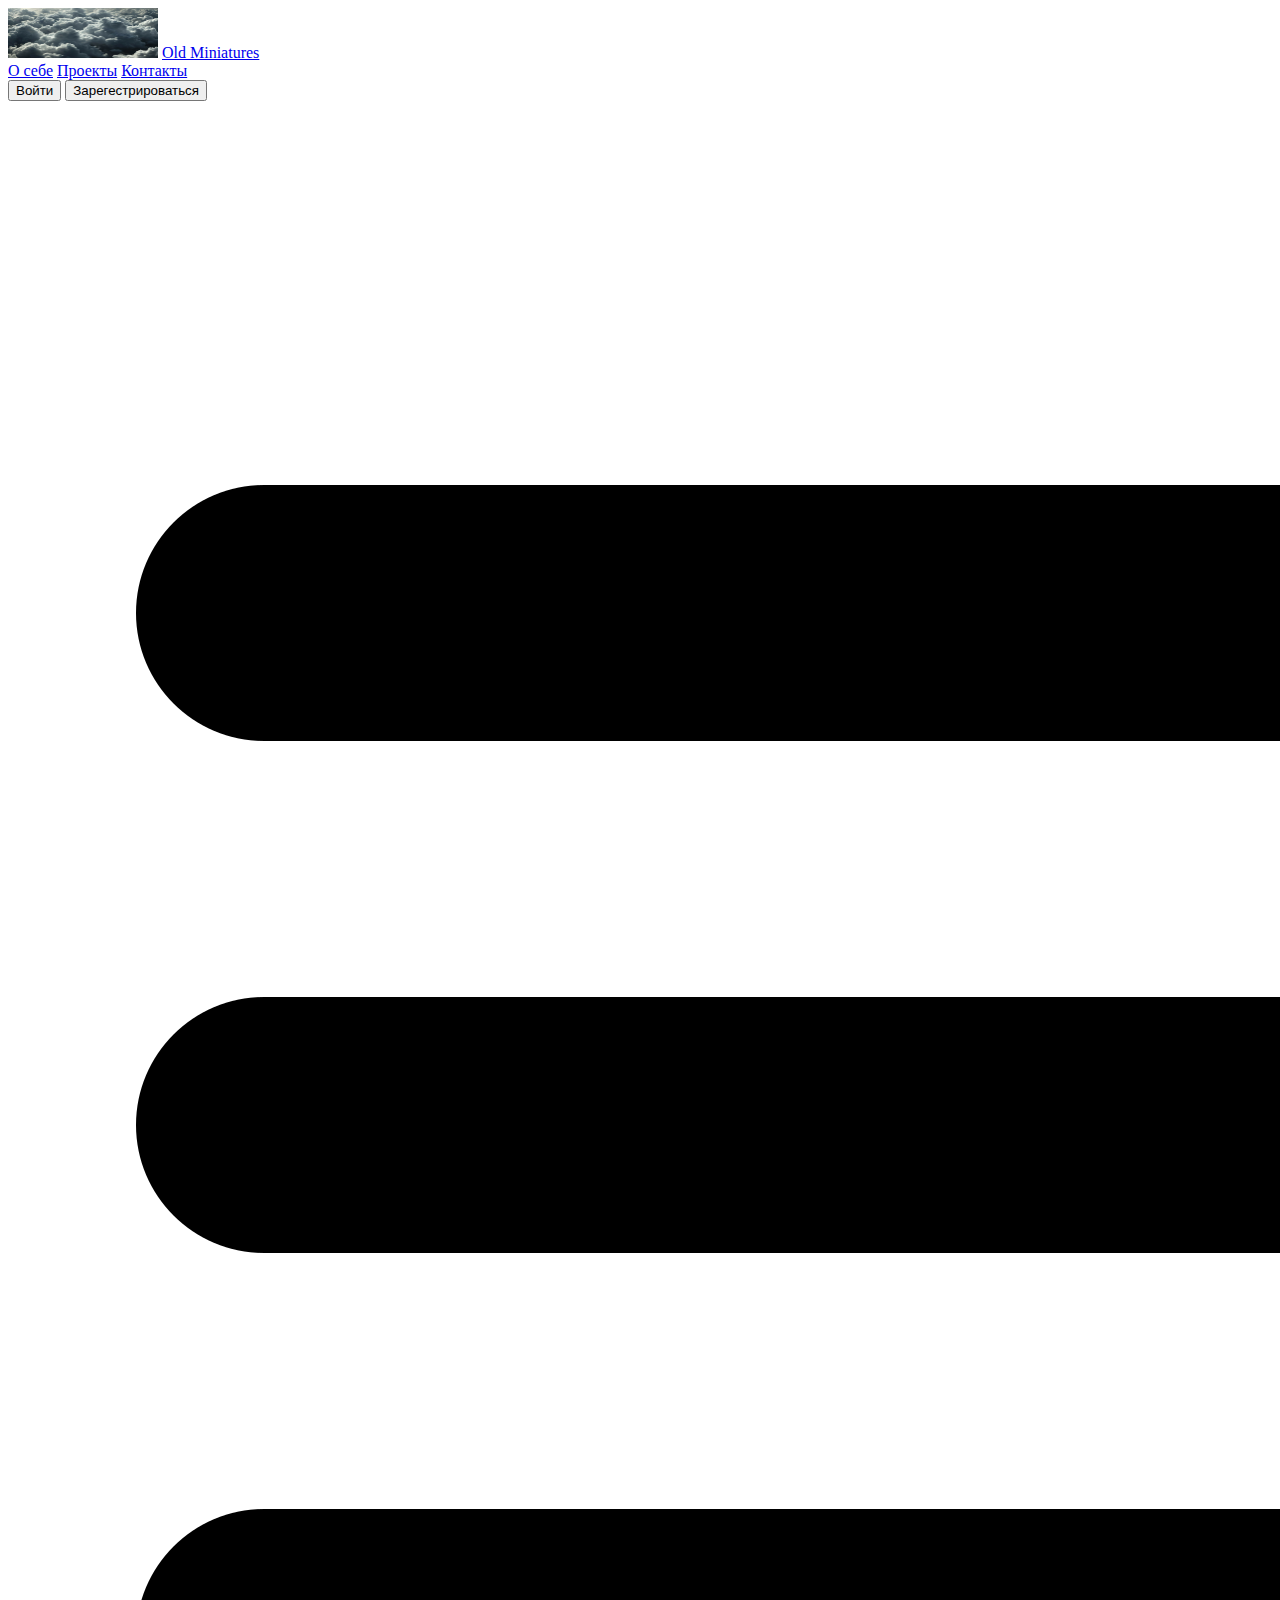
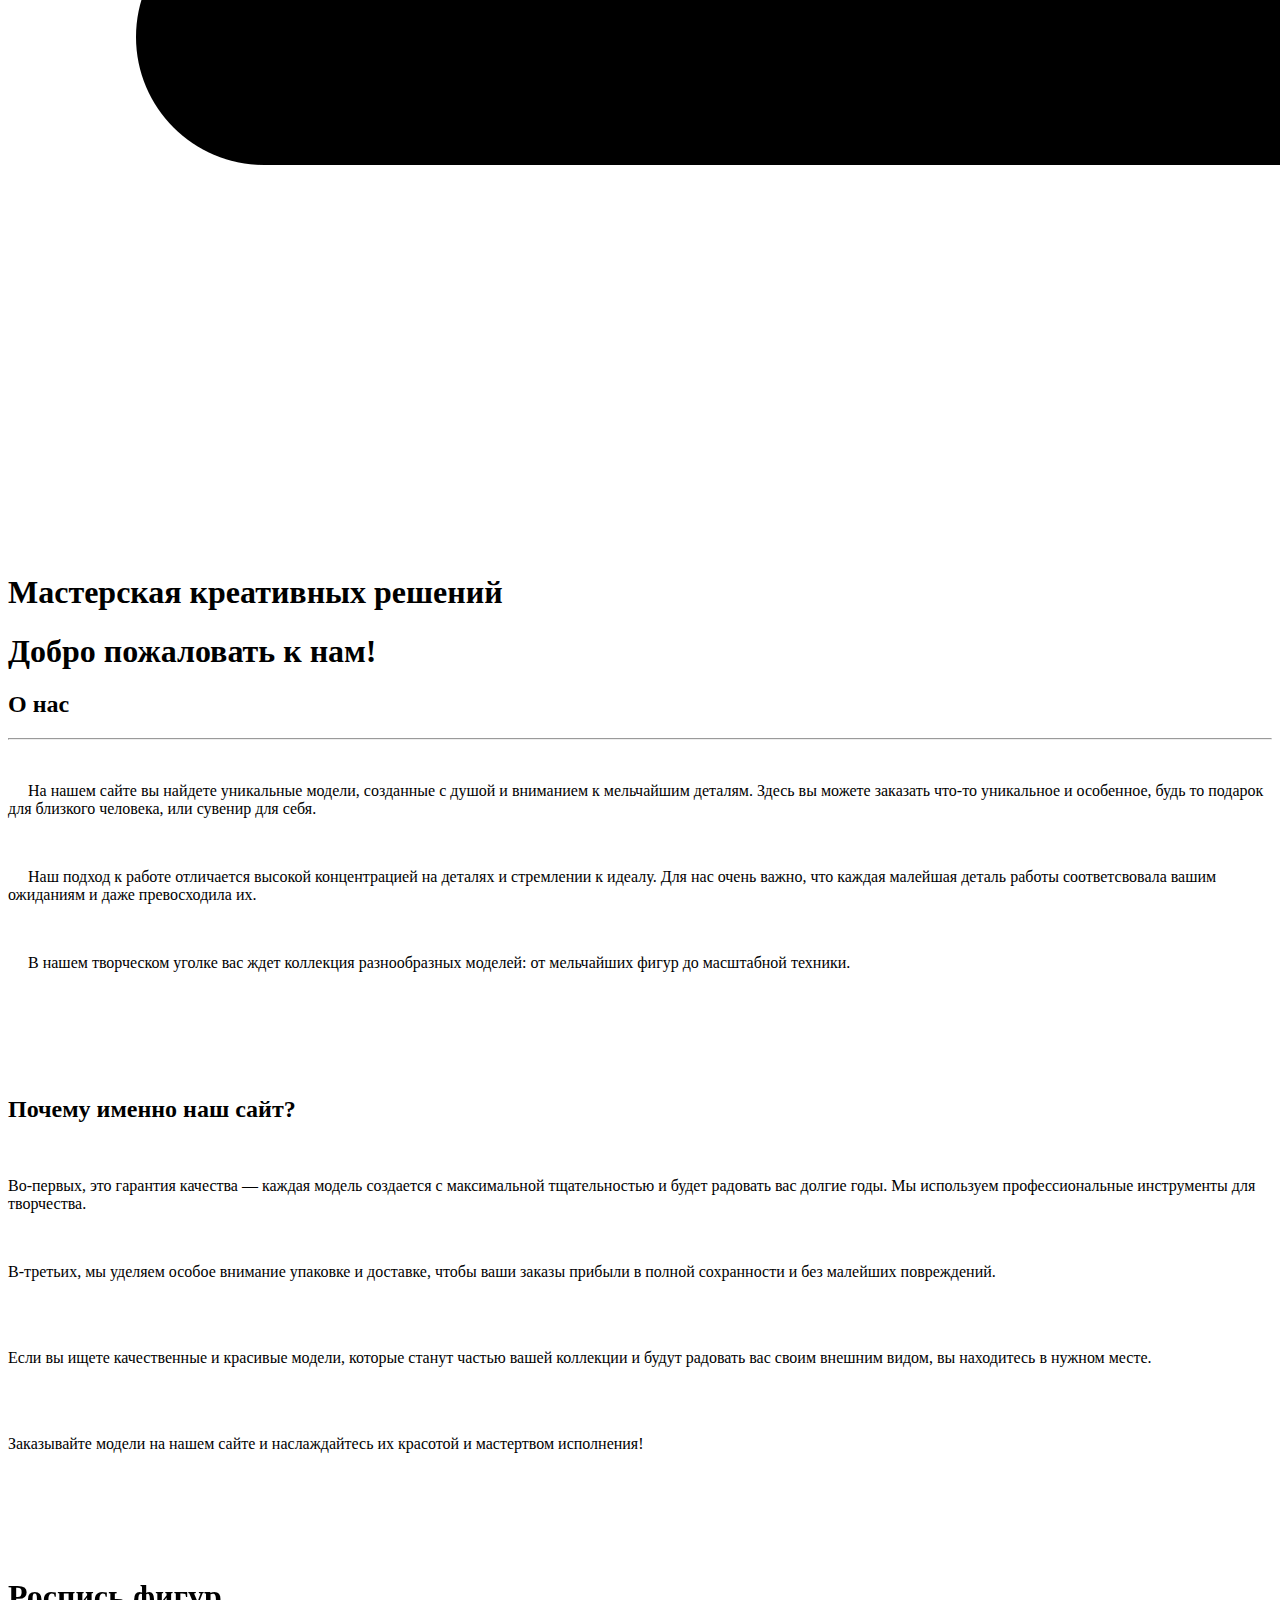
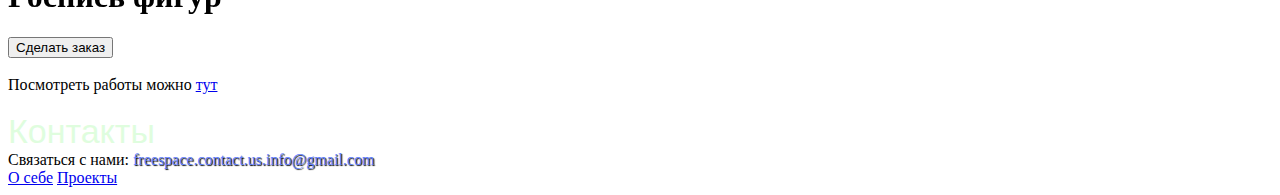
==== www/templates/index.html @ 6e1fb828 "Add files via upload" ====
<!DOCTYPE html>
<html lang="ru">

<head>
    <meta charset="UTF-8">
    <meta name="viewport" content="width=device-width, initial-scale=1.0">
    <title>Студия креативного творчества</title>
    <link rel="stylesheet" href="{{ url_for('static', filename='css/index.css') }}">
    <link rel="icon" href="">
    <link rel="stylesheet" href="https://cdn.jsdelivr.net/npm/swiper@8/swiper-bundle.min.css">
    <script src="https://cdn.jsdelivr.net/npm/swiper@8/swiper-bundle.min.js"></script>
    <script src="../static/js/index.js" defer></script>
</head>

<body>
    <!--Шапка страницы-->
    <header>

        <!--Логотип-->
        <div class="logo">
            <a href="index.html"><img src="../static/img/logo.png" height="50px" width="150px"></a>
            <a href="index.html" id="text-link-h" title="Главная страница">Old Miniatures</a>
        </div>

        <!--Навигация по сайту-->
        <nav class="navbar-heading1">
            <a id="about-link-h" href="/about.html">О себе</a>
            <a id="projects-link-h" href="projects.html">Проекты</a>
            <a id="contacts-link-h" href="#contacts">Контакты</a>
        </nav>

        <div class="sig">
            <button id="enter-button">Войти</button>
            <button>Зарегестрироваться</button>
        </div>

        <!--Меню-->
        <div class="menubar-heading1">
            <img src="../static/img/menubar.svg.png" onclick="showMenu()" title="Меню" id="menu-img-bar">

            <dialog id="menu-dialog">
                <ul style="list-style-type: none;">
                    <button id="close-menu" onclick="closeMenu()">×</button>
                    <li>
                        <a id="main-link-m">Главная страница</a>
                    </li>

                    <li>
                        <a id="about-link-m" href="about.html">О себе</a>
                    </li>

                    <li>
                        <a id="projects-link-m" href="projects.html">Проекты</a>
                    </li>

                    <li>
                        <a id="contacts-link-m" href="#contacts">Контакты</a>
                    </li>
                </ul>
                <img id="menu-logo" src="../static/img/avpic.png" height="50px">
            </dialog>
        </div>

    </header>

    <!--Основная часть-->
    <main>
        <!--Заголовок-->
        <div id="main-title">
            <h1>Мастерская креативных решений</h1>
        </div>

        <!--Ознакомление-->
        <div>
            <div id="welcome-head-text">
                <h1 id="welcome">Добро пожаловать к нам!</h1>
                
            </div>

            <div id="text-block-main-1">
                <h2>О нас</h2>
                <hr>
                <div id="text-area-m">
                <br><p><span style="padding-left: 20px;">На</span> нашем сайте вы найдете уникальные модели, созданные с душой и вниманием к мельчайшим деталям. Здесь вы можете заказать что-то уникальное и особенное, будь то подарок для близкого человека, или сувенир для себя.</p>
                <br><p><span style="padding-left: 20px;">Наш</span> подход к работе отличается высокой концентрацией на деталях и стремлении к идеалу. Для нас очень важно, что каждая малейшая деталь работы соответсвовала вашим ожиданиям и даже превосходила их.</p>
                <br><p style="margin-bottom: 50px;"><span style="padding-left: 20px;">В</span> нашем творческом уголке вас ждет коллекция разнообразных моделей: от мельчайших фигур до масштабной техники.</p>
                <br><br><br>
                <h2>Почему именно наш сайт?</h2>
                <br><p>Во-первых, это гарантия качества — каждая модель создается с максимальной тщательностью и будет радовать вас долгие годы. Мы используем профессиональные инструменты для творчества.</p>
                <br><p>В-третьих, мы уделяем особое внимание упаковке и доставке, чтобы ваши заказы прибыли в полной сохранности и без малейших повреждений.</p>
                <br>
                <br><p>Если вы ищете качественные и красивые модели, которые станут частью вашей коллекции и будут радовать вас своим внешним видом, вы находитесь в нужном месте.</p>
                <br><br><p style="margin-bottom: 50px;">Заказывайте модели на нашем сайте и наслаждайтесь их красотой и мастертвом исполнения!</p><br><br><br>
            </div>
            </div>


        </div>

        <div class="swiper">

            <div class="swiper-wrapper">

                <div class="swiper-slide"> 
                        <h1>Роспись фигур</h1> 
                </div>

                <div class="swiper-slide">
                        <h1>Сборка масштабной техники</h1>
                </div>

                <div class="swiper-slide">

                        <h1>Покраска техники</h1>
                </div>
            
                
                
            </div>
        </div>

        <div id="offers">
            <div id="frame-offers">
                <button onclick="redirect1()" id="offer-btn">Сделать заказ</button><br><br>
                <span>Посмотреть работы можно <a id="a1" href="projects.html" title="Наши работы">тут</a></span>
                <dialog id="offer-dialog">
                    <div>
                        <button style="position: absolute; background: none; border: 2px solid black; right: 8px; top: 8px;" onclick="closeD()">Закрыть</button>
                        <script>
                            function closeD(){
                                var elX = document.getElementById('offer-dialog');
                                elX.close();
                            }
                        </script>
                    </div>
                    <div class="start-offer"><br>
                        <h1>Оформление заказа работы от мастера</h1>
                    </div>
                    <br>
                    <div class="text-dialog" style="line-height: 26px; padding-left: 7px; padding-right: 7px; padding-top: 5px;">
                        <p>Нет ничего лучше чем пополнить свою коллекцию какой-либо фигуркой или же сделать кому-то подарок! </p>
                        <p>Мы предлагаем вам удобный сервис. Все ваши требование будут учитываться с учетом возможных корректировок. Также, по вашему желанию, вы сможете контролировать процесс работы, получая фотоотчеты. <a href="../Наши условия.pdf" download>Подробнее о всех условиях</a>
                        </p><br>
                    </div>
                    <br>
                    <div class="text-dialog">
                        <p style="line-height: 40px;">Для того чтобы оформить заказ, вам всего лишь необходимо отправить сообщение на <a href="mailto:freespace.contact.us@gmail.com">нашу почту</a></p>
                    </div>
                
                    <div class="text-dialog"> 
                        <p>С вами свяжутся как можно быстрее</p>
                    </div>
                
                    <div class="text-dialog">
                        <p>Вы можете ознакомиться с другими работами мастера <a href="projects.html">по ссылке</a></p>
                    </div>
                </dialog>
                <script>
                    function redirect1() {
                        var offerMenu = document.getElementById('offer-dialog');
                        offerMenu.show()
                    }
                </script>
            </div>
        </div>
    </main>

    <!--Подвал сайта-->
    <footer>

        <!--Дополнительно-->
        <div id="contacts">
            <br>
            <span style="font-family:'Lucida Sans', 'Lucida Sans Regular', 'Lucida Grande', 'Lucida Sans Unicode', Geneva, Verdana, sans-serif; font-size: 34px; color: rgb(223, 253, 222); text-shadow: 0 0 5px rgba(255, 255, 255, 0.61); padding-right: 10%;">Контакты</span>
            <br>
            <div>
                <span>Связаться с нами: </span>
                <a href="mailto:freespace.contact.us@gmail.com" style="text-decoration: none; color: rgb(97, 126, 255); text-shadow: 1px 1px 1px black;">freespace.contact.us.info@gmail.com</a>
            </div>

        </div>

        <!--Навигация-->
        <nav id="f-navbar">
            <a id="about-link-f" href="about.html">О себе</a>
            <a id="projects-link-f" href="projects.html">Проекты</a>
        </nav>
    </footer>
</body>
</html>
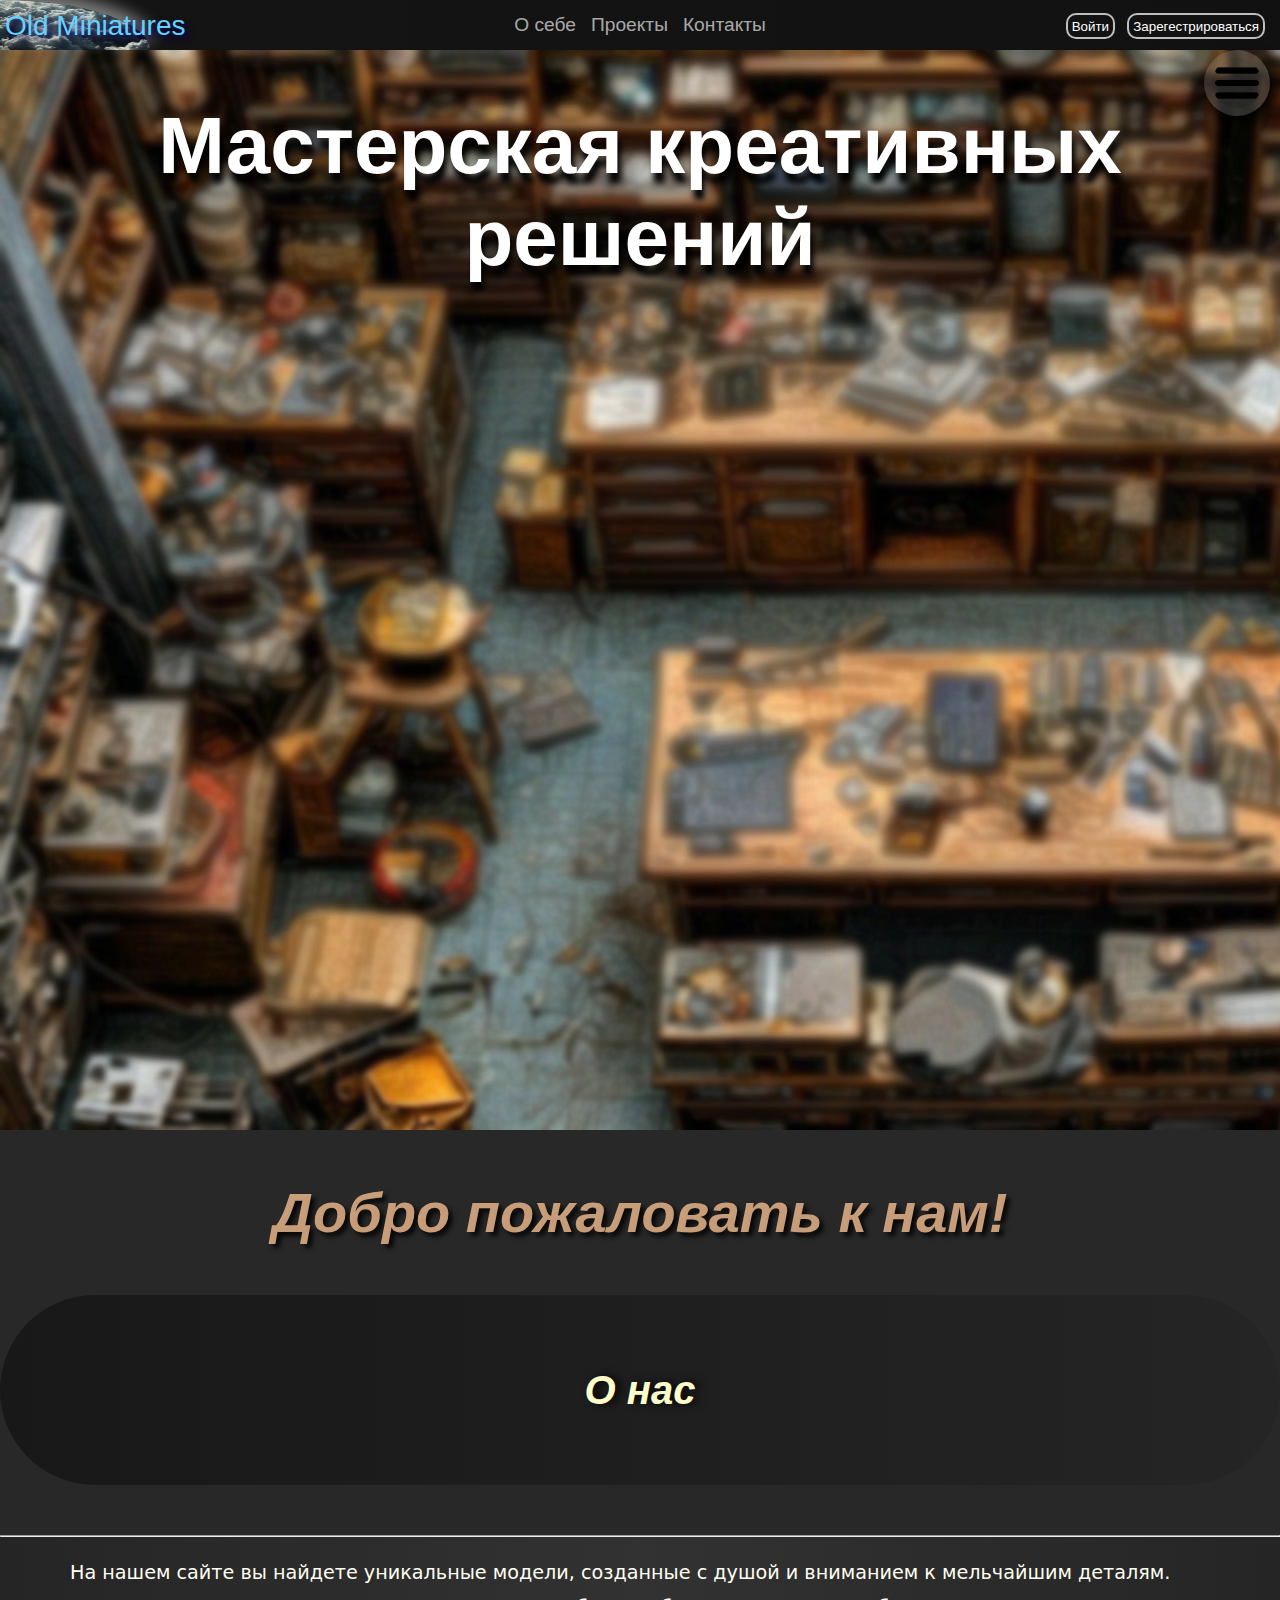
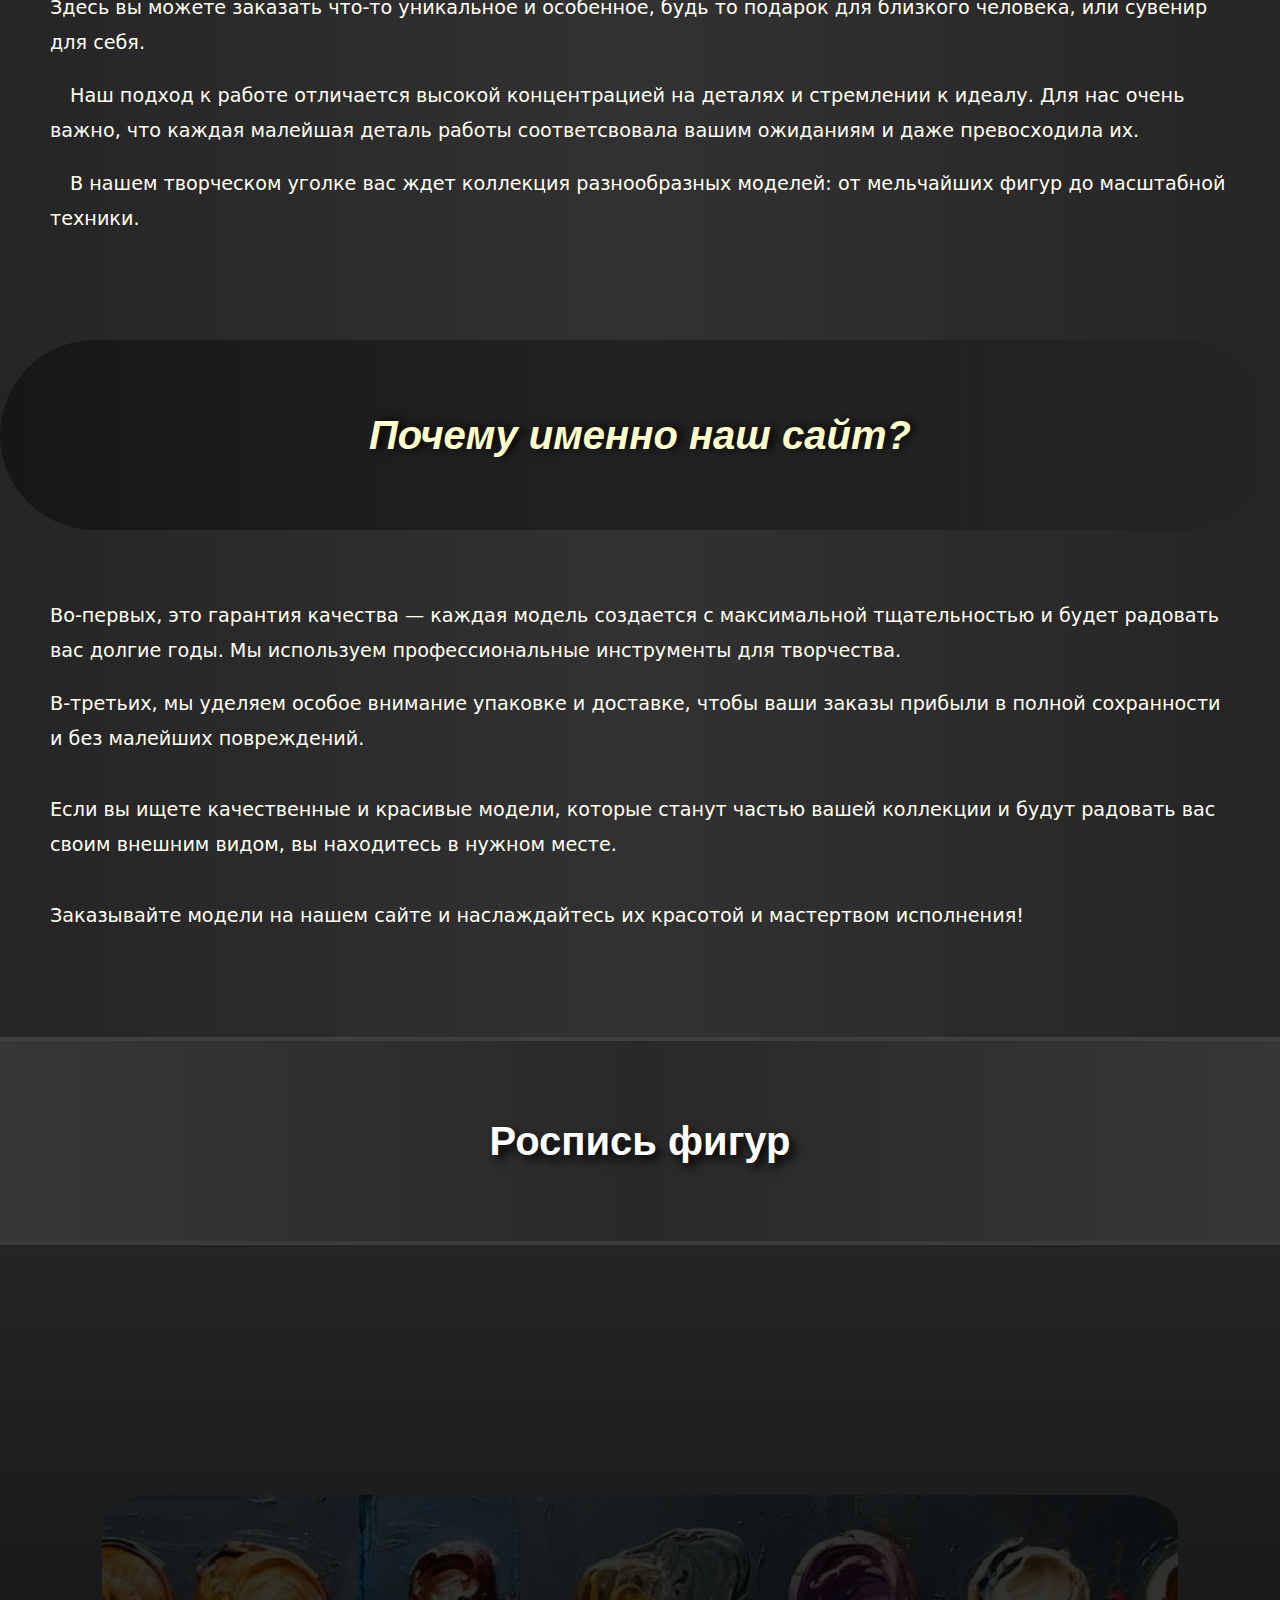
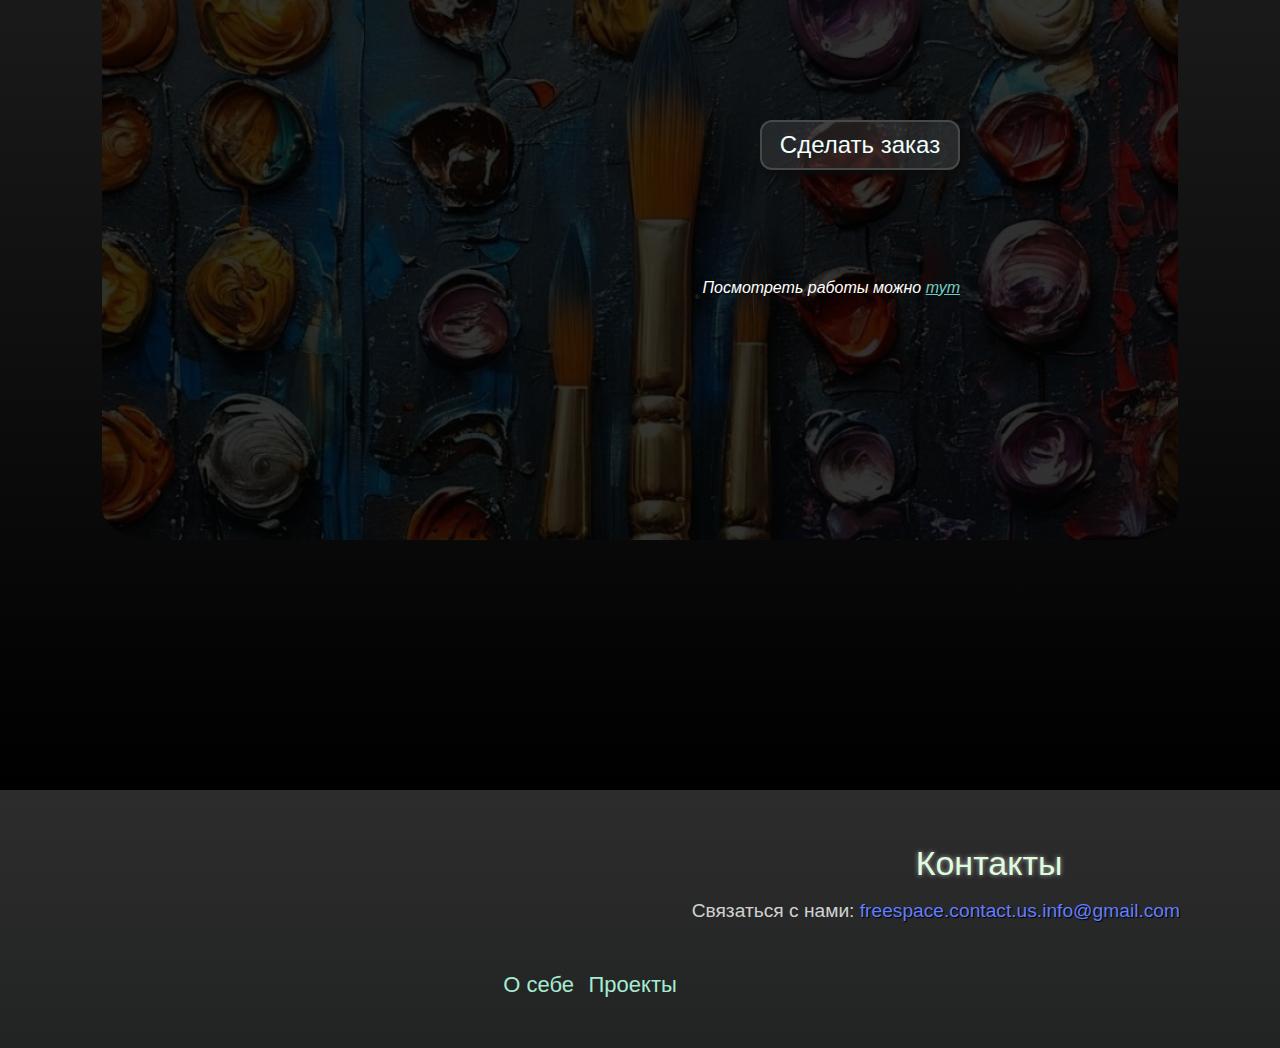
==== commit e99f2e86: "Update index.html" ====
--- a/www/templates/index.html
+++ b/www/templates/index.html
@@ -5,7 +5,7 @@
     <meta charset="UTF-8">
     <meta name="viewport" content="width=device-width, initial-scale=1.0">
     <title>Студия креативного творчества</title>
-    <link rel="stylesheet" href="{{ url_for('static', filename='css/index.css') }}">
+    <link rel="stylesheet" href="../static/css/index.css">
     <link rel="icon" href="">
     <link rel="stylesheet" href="https://cdn.jsdelivr.net/npm/swiper@8/swiper-bundle.min.css">
     <script src="https://cdn.jsdelivr.net/npm/swiper@8/swiper-bundle.min.js"></script>
@@ -187,4 +187,4 @@
         </nav>
     </footer>
 </body>
-</html>+</html>
--- a/www/static/css/index.css
+++ b/www/static/css/index.css
@@ -0,0 +1,622 @@
+* {
+    margin: 0;
+    padding: 0;
+}
+
+body {
+    scroll-behavior: smooth;
+}
+
+br {
+    user-select: none;
+}
+
+header {
+    background: linear-gradient(to left, rgb(17, 17, 17), rgb(20, 20, 20));
+    height: 50px;
+}
+
+.logo {
+    display: flex;
+    height: 50px;
+}
+
+.logo img {
+    border-radius: 0 100% 0 0;
+    box-shadow: 7px -9px 15px rgba(255, 255, 255, 0.445);
+    z-index: -1;
+    transition: box-shadow 2s;
+    animation: OpImgLogo 2s normal;
+}
+
+@keyframes startAnimationLogo {
+    0% {
+        transform: translate(100px, -50px);
+        opacity: 0.5;
+    }
+    100% {
+        transform: translate(0, 0);
+        opacity: 1;
+    }
+}
+
+.logo #text-link-h {
+    font-family: 'Trebuchet MS', 'Lucida Sans Unicode', 'Lucida Grande', 'Lucida Sans', Arial, sans-serif;
+    z-index: 1;
+    text-decoration: none;
+    position: absolute;
+    left: 5px;
+    top: 10px;
+    font-size: 28px;
+    color: rgb(100, 210, 255);
+    text-shadow: 4px 4px 5px rgb(6, 0, 85);
+    animation: startAnimationLogo 2s normal;
+}
+
+#about-link-h {
+    animation: linksAnimation 1s normal;
+}
+
+#projects-link-h {
+    animation: linksAnimation 1.5s normal;
+}
+
+#contacts-link-h {
+    animation: linksAnimation 2s normal;
+}
+
+@keyframes linksAnimation {
+    0% {
+        transform: translate(0, 100px);
+        opacity: 0;
+    }
+
+    50% {
+        transform: translate(0, 100px);
+        opacity: 0;
+    }
+
+    100% {
+        transform: translate(0, 0);
+        opacity: 1;
+    }
+}
+
+#menu-img-bar {
+    animation: OpAnimation 2s;
+}
+
+@keyframes OpAnimation {
+    0% {
+        opacity: 0;
+    }
+
+    50% {
+        transform: rotate(360deg);
+    }
+
+    100% {
+        transform: rotate(360deg);
+        opacity: 1;
+    }
+}
+
+
+@keyframes OpImgLogo {
+    0% {
+        opacity: 0;
+        box-shadow: none;
+    }
+
+    50% {
+        box-shadow: none;
+    }
+
+    100% {
+        opacity: 1;
+        box-shadow: 7px -9px 15px rgba(255, 255, 255, 0.445);
+    }
+}
+
+@keyframes WelcomeAnimation {
+    0% {
+        scale: 0.6;
+    }
+
+    100% {
+        scale: 1;
+    }
+}
+
+
+@keyframes Op1 {
+    0% {
+        transform: translate(400px, 0);
+        opacity: 0;
+    }
+    100% {
+        opacity: 1;
+    }
+}
+
+.logo img:hover {
+    box-shadow: 3px -9px 15px rgba(255, 255, 255, 0.445);
+    transition: box-shadow 3s;
+}
+
+.sig button {
+    position: absolute;
+    top: 13px;
+    right: 15px;
+    color: white;
+    background: none;
+    border-radius: 10px;
+    border: solid 2px rgba(190, 190, 190);
+    height: 26px;
+    padding: 4px;
+}
+
+#enter-button {
+     margin-right: 150px;
+}
+
+.sig button:hover {
+    border: solid 2px white;
+    color: rgba(240, 240, 240, 0.99);
+}
+
+@media screen and (max-width: 768px) {
+    .sig button {
+        top: 50px;
+        left: 0px;
+
+        font-size: 10px;
+    }
+
+    #enter-button {
+        top: 80px;
+        left: 0;
+        right: 0;
+        margin-left: 120px;
+    }
+}
+
+.logo #text-link-h:hover {
+    color: rgba(133, 255, 184, 0.938);
+}
+
+.logo #text-link-h:active {
+    padding: 1px 0 0 1px;
+}
+
+.navbar-heading1 {
+    font-family:sans-serif;
+    display: flex;
+    flex-direction: row;
+    translate: 0 -50px;
+    margin-top: 14px;
+    justify-content: center;
+    font-size: larger;
+    gap: 15px;
+}
+
+.navbar-heading1 a {
+    color: rgba(255, 255, 255, 0.65);
+    text-decoration: none;
+    transition: color 0.45s;
+}
+
+.navbar-heading1 a:hover {
+    color: rgb(255, 255, 255);
+    transition: color 0.3s;
+}
+
+
+.menubar-heading1 img {
+    position: fixed;
+    z-index: 1001;
+    right: 10px;
+    top: 50px;
+    height: 50px;
+    width: 50px;
+    background: rgba(128, 128, 128, 0.288);
+    border-radius: 50%;
+    border: 8px solid rgba(128, 128, 128, 0.05);
+    box-shadow: 5px 6px 15px rgb(0, 0, 0);
+    transition: transform 2s, box-shadow 3s;
+}
+
+.menubar-heading1 img:hover {
+    box-shadow: 5px 6px 15px rgba(255, 255, 255, 0.9);
+    transition: transform 2s, box-shadow 3s;
+}
+
+
+
+#main-title {
+    z-index: 2;
+    pointer-events: none;
+    user-select: none;
+    background-image: url('../img/background-1.jpg');
+    text-shadow: 10px 10px 15px rgba(0, 0, 0, 0.103);
+    text-align: center;
+    color: rgba(255, 255, 255);
+    text-shadow: 3px 10px 6px rgb(0, 0, 0);
+    font-size: 40px;
+    height: 1080px; 
+}
+
+@keyframes Start-main-textAnimation {
+    0% {
+        transform: translate(-250px, 100px);
+        opacity: 0;
+    }
+    
+    100% {
+        transform: translate(0px, 0px);
+        opacity: 1;
+    }
+}
+
+#main-title h1 {
+    padding-top: 50px;
+    animation: Start-main-textAnimation 2s normal;
+}
+
+main {
+    font-family: Arial, Helvetica, sans-serif;
+    color: white;
+    background-color: rgb(40, 40, 40);
+}
+
+#welcome-head-text {
+    padding-top: 50px;
+    text-align: center;
+    font-size: 28px;
+    text-shadow: 4px 4px 5px rgba(0, 0, 0, 0.863);
+    color: rgba(222, 174, 135, 0.884);
+    font-style: italic;
+    font-family:'Gill Sans', 'Gill Sans MT', Calibri, 'Trebuchet MS', sans-serif;
+}
+
+#text-block-main-1 h2 {
+    padding-top: 50px;
+    padding-bottom: 50px;
+    text-align: center;
+    font-family:sans-serif;
+    font-style: italic;
+    font-size: 40px;
+    color: #ffffcb;
+    line-height: 90px;
+    background: linear-gradient(to left, rgb(37, 37, 37), rgba(0, 0, 0, 0.4));
+    text-shadow: 5px 0 8px rgba(0, 0, 0, 0.9);
+    border-radius: 100px;
+    margin-bottom: 50px;
+    display: flex;
+    justify-content: center;
+}
+
+#text-block-main-1 h3 {
+    padding-top: 150px;
+    text-align: center;
+    font-size: 28px;
+    line-height: 90px;
+}
+
+#text-block-main-1 {
+    padding-top: 50px;
+    color:#fffff2;   
+}
+
+#text-block-main-1 p {
+    line-height: 35px;
+    padding-left: 50px;
+    padding-right: 50px;
+    font-size: larger;
+    font-family:system-ui, -apple-system, BlinkMacSystemFont, 'Segoe UI', Roboto, Oxygen, Ubuntu, Cantarell, 'Open Sans', 'Helvetica Neue', sans-serif;
+}
+
+
+
+#text-area-m {
+    background: linear-gradient(to right, rgb(37, 37, 37), rgb(50, 50, 50), rgb(37, 37, 37));
+}
+
+
+footer {
+    background: linear-gradient(to bottom, rgb(44, 44, 44), rgb(34, 36, 35));
+    padding-right: 100px;
+    font-family: Verdana, Geneva, Tahoma, sans-serif;
+}
+
+#contacts {
+    font-size: larger;
+    color: rgba(255, 255, 255, 0.8);
+    text-align: right;
+    padding-top: 10px;
+    padding-left: 5px;
+    line-height: 42px;
+}
+
+#f-navbar {
+    padding-top: 40px;
+    padding-bottom: 10px;
+    color: rgb(0, 0, 0);
+    text-align: center;
+    padding-bottom: 50px;
+}
+
+#f-navbar a {
+    color: rgb(167, 235, 211);
+    text-decoration: none;
+    font-size: 22px;
+    padding-right: 5px;
+    padding-left: 5px;
+}
+
+#f-navbar a:hover {
+    -webkit-text-fill-color: aqua;
+
+}
+
+#offers {
+    text-align: right;
+    padding-top: 250px;
+    line-height: 70px;
+    padding-bottom: 250px;
+    font-style: italic;
+    background: linear-gradient(to bottom, rgb(37, 37, 37), black);
+}
+
+#frame-offers {
+    margin: auto;
+    width: 50%;
+    padding: 17%;
+    border-radius: 5%;
+    background:linear-gradient(to bottom, rgba(0, 0, 0, 0.8), rgba(0, 0, 0, 0.8)), url("../img/paint1.jpg");
+    background-size: cover;
+    
+}
+
+@media screen and (max-width:1024px){
+    #offers {
+        padding-top: 100px;
+        padding-bottom: 100px;
+    }
+}
+
+#offers button {
+    background: linear-gradient(to left, rgba(82, 82, 82, 0.39), rgba(134, 134, 134, 0.19));
+    color: azure;
+    font-size: 24px;
+    height: 50px;
+    width: 200px;
+    border-radius: 12px;
+    border: 2px solid rgba(75, 75, 75, 0.953);
+    transition: color 1.15s;
+    box-shadow: 5px 5px 6px rgb(12, 12, 12);
+}
+
+#offers button:hover {
+    color: rgb(250, 239, 145);
+    transition: color 1.4s;
+}
+
+#offers button:active {
+    transform: translate(0px, 3px);
+    color: white;
+    box-shadow: 3px 3px 3px rgb(0, 0, 0);
+}
+
+#offers #a1 {
+    color: rgb(114, 202, 193);
+}
+
+#offers #a1:hover {
+    text-decoration: none;
+    color:rgb(178, 172, 255)
+}
+
+#menu-dialog {
+    z-index: 1000;
+    background-color:  rgba(46, 46, 46, 0.710);
+    border-radius: 4%;
+
+    background-image: linear-gradient(to right, rgba(255, 127, 95, 0.425), rgba(254, 180, 123, 0.425));
+
+    font-family: Verdana, Geneva, Tahoma, sans-serif;
+    font-size: 28px;
+    line-height: 65px;
+    padding-left: 25px;
+    padding-top: 50px;
+    
+    position: fixed;
+    width: 300px;
+    height: 450px;
+    color: rgb(255, 217, 0);
+}
+
+
+#menu-dialog a {
+    color: gold;
+    text-decoration: none;
+}
+
+#menu-dialog a:hover {
+    text-decoration: underline;
+}
+
+#close-menu {
+    user-select: none;
+    right: 0;
+    position: absolute;
+    translate: -10px -40px;
+    background: rgba(99, 99, 99, 0.733);
+    height: 30px;
+    width: 30px;
+    font-size: 24px;
+    color: white;
+    border: 0;
+    border-radius: 50%;
+    box-shadow: 3px 3px 4px rgba(44, 44, 44, 0.356);
+}
+
+#menu-logo {
+    position: absolute;
+    background: none;
+    translate: -80px 320px;
+    height: 100px;
+    width: 100px;
+    border: 0;
+    box-shadow: none;
+    animation: roundAnimation infinite 6s linear;
+}
+
+
+@keyframes roundAnimation {
+    0% {
+        transform: rotateZ(0deg);
+    }
+
+    100% {
+        transform: rotateZ(360deg);
+    }
+}
+
+.swiper-slide {
+    background: linear-gradient(to left, rgb(55, 55, 55), rgb(41, 41, 41),  rgb(55, 55, 55));
+    line-height: 200px;
+    text-align: center;
+    font-family: Verdana, Geneva, Tahoma, sans-serif;
+    color: rgb(255, 255, 255);
+    text-shadow: 5px 5px 10px black;
+    border-top: 4px solid rgb(63, 63, 63);
+    border-bottom: 4px solid rgb(60, 60, 60);
+    user-select: none;
+}
+
+.swiper {
+    font-size: 20px;
+}
+
+#offer-dialog {
+    position: fixed;
+    background: linear-gradient(to left, rgb(2, 14, 13), rgb(60, 232, 255));
+    margin: auto;
+    top: 0%;
+    scale: 0.8;
+    bottom: 0;
+    z-index: 1000;
+    width: 50%;
+    border: 3px rgba(0, 0, 0, 0.9) solid;
+    text-align: center;
+    border-radius: 35px;
+}
+
+.start-offer {
+    color: white;
+    text-shadow: 6px 5px 8px rgba(0, 0, 0, 0.8);
+}
+
+.text-dialog {
+    background-color: white;
+    color: black;
+    margin: 25px;
+    box-shadow: 5px 5px 5px rgba(0, 0, 0, 0.5);
+    border-radius: 30px;
+}
+
+@media screen and (max-width:1440px) {
+    #offer-dialog {
+        scale: 0.95;
+        bottom: 0;
+        width: 60%;
+    }
+}
+
+@media screen and (max-width:1024px) {
+    #offer-dialog {
+        scale: 0.6;
+        bottom: 0;
+        top: 0;
+        width: 60%;
+    }
+}
+
+@media screen and (max-width:768px) {
+    #offer-dialog {
+        scale: 0.55;
+        bottom: 0;
+        width: 70%;
+    }
+}
+
+@media screen and (max-width:425px) {
+    #offer-dialog {
+        scale: 0.5;
+        top: 50px;
+        width: 110%;
+    }
+
+    .swiper-wrapper {
+        font-size: 18px;
+    }
+
+    .swiper-slide {
+        line-height: 100px;
+    }
+}
+
+@media screen and (max-width: 620px) {
+    .logo img {
+        max-width: 80px;
+    }
+    .logo #text-link-h {
+        max-width: 80px;
+        top: 0;
+        left: 0;
+        font-size: 20px;
+    }
+
+    #text-block-main-1 p {
+        padding-left: 25px;
+        padding-right: 25px;
+    }
+
+    .navbar-heading1 {
+        font-size: 16px;
+        padding-left: 54px;
+    }
+
+    .menubar-heading1 img {
+        scale: 0.7;
+    }
+
+    #main-title {
+        font-size: 30px;
+    }
+
+    #welcome-head-text {
+        font-size: 28px;
+    }
+
+}
+
+@media screen and (max-width: 350px) {
+    #main-title {
+        font-size: 26px;
+    }
+
+    #contacts a {
+        font-size: smaller;
+    }
+
+    #menu-dialog {
+        width: 250px;
+        border-radius: 20px;
+    }
+
+    #welcome-head-text {
+        font-size: 24px;
+    }
+}
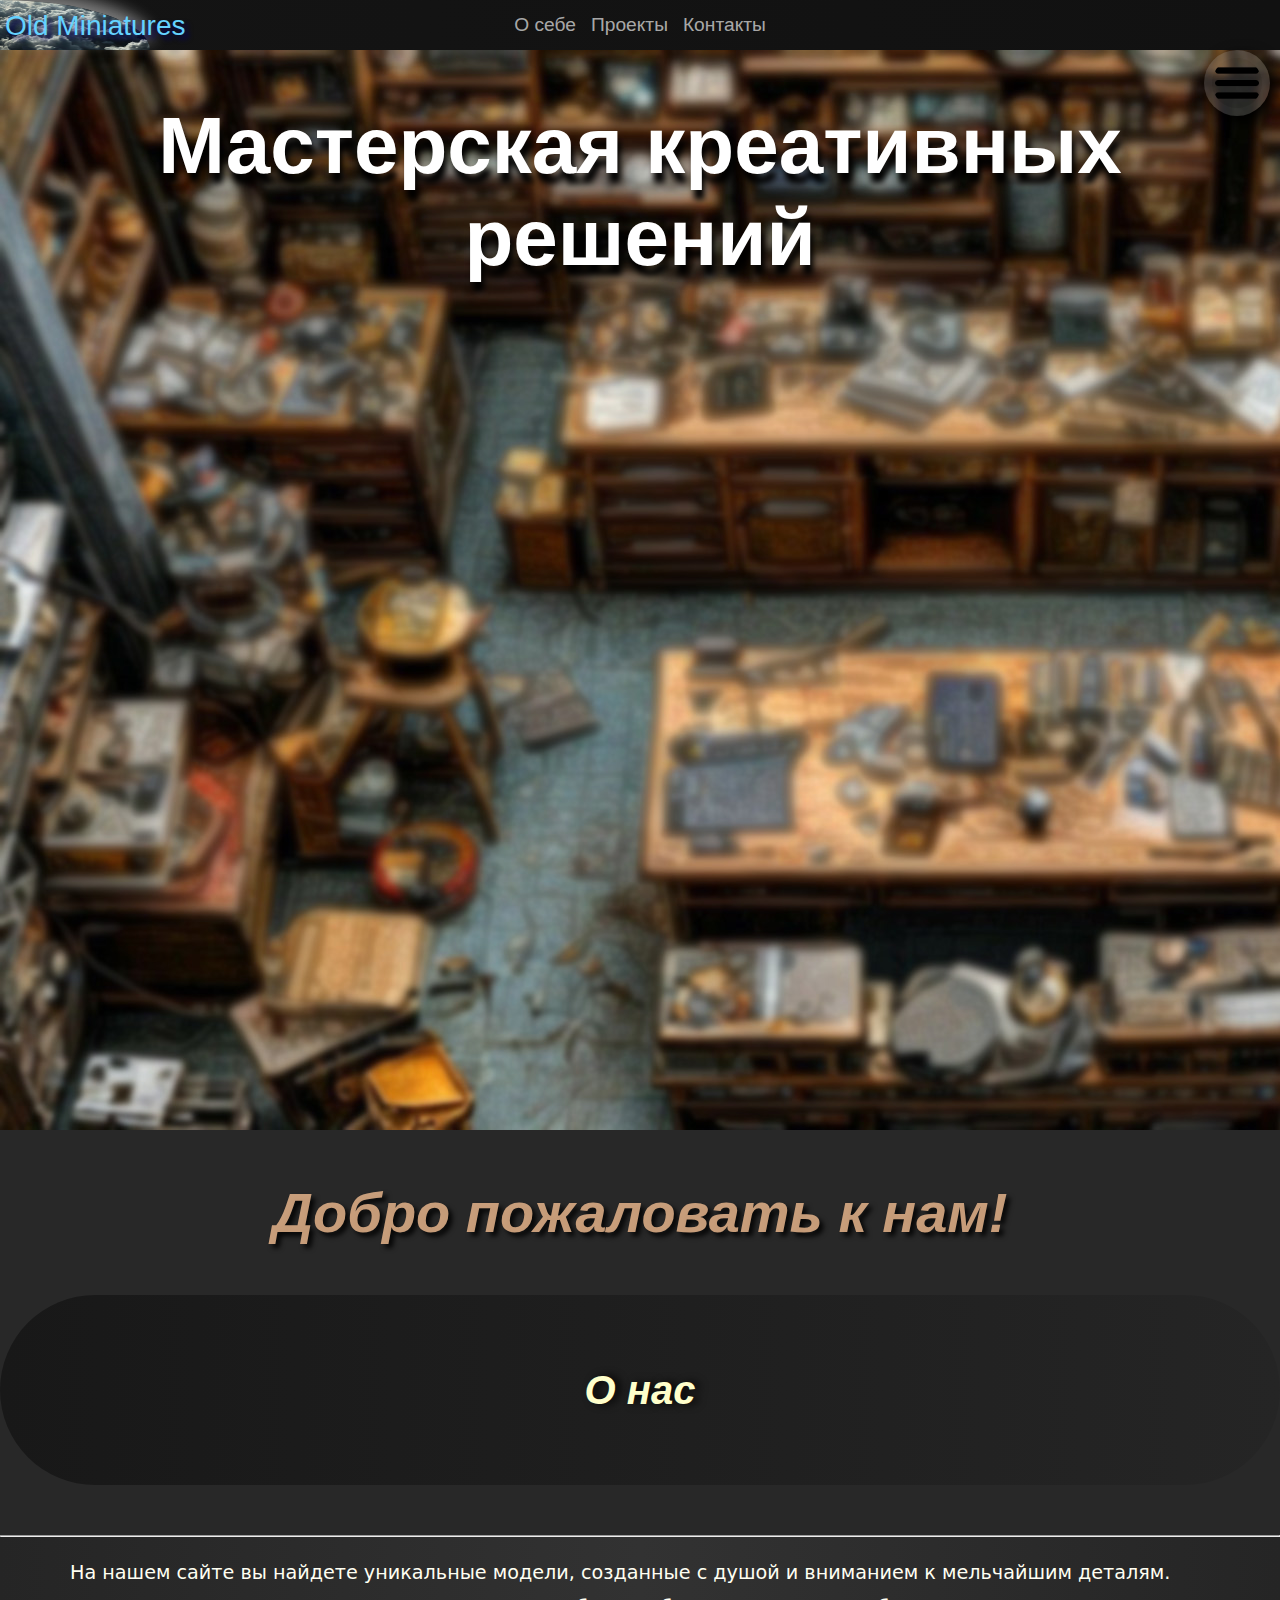
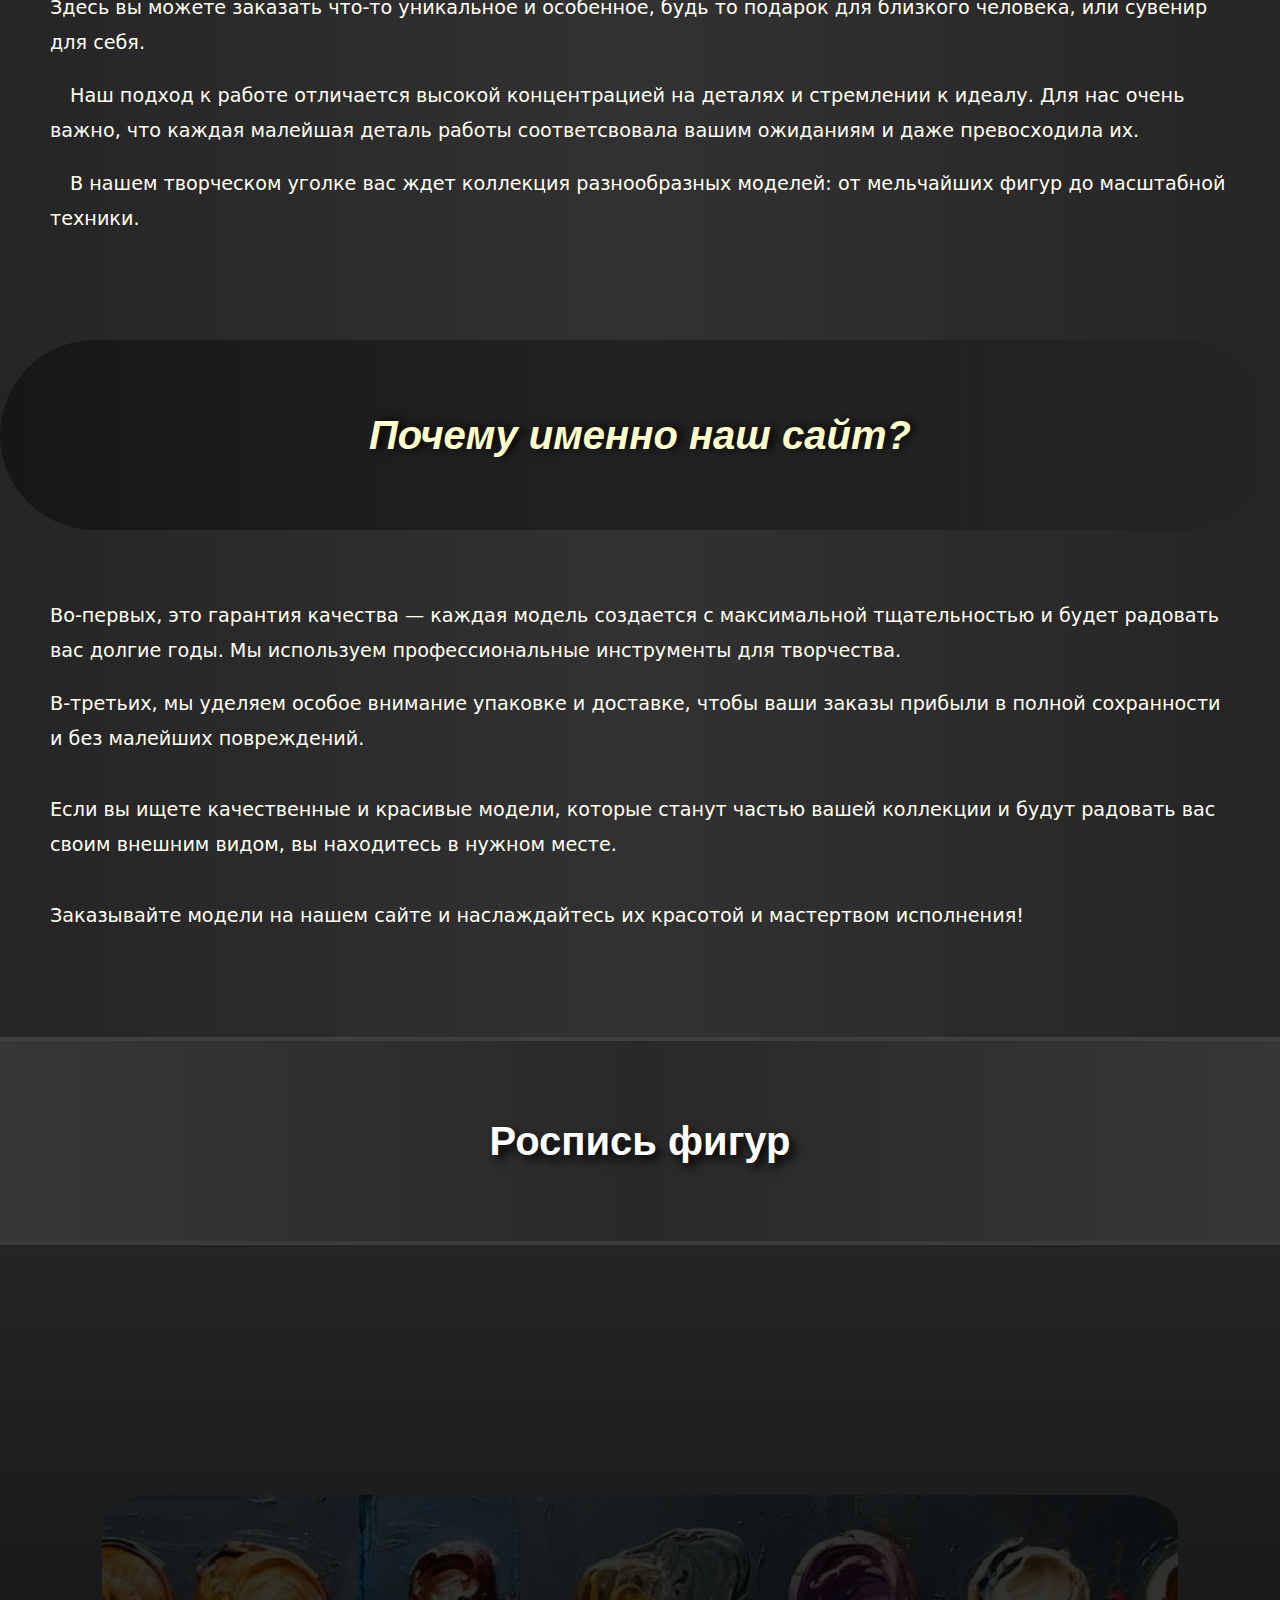
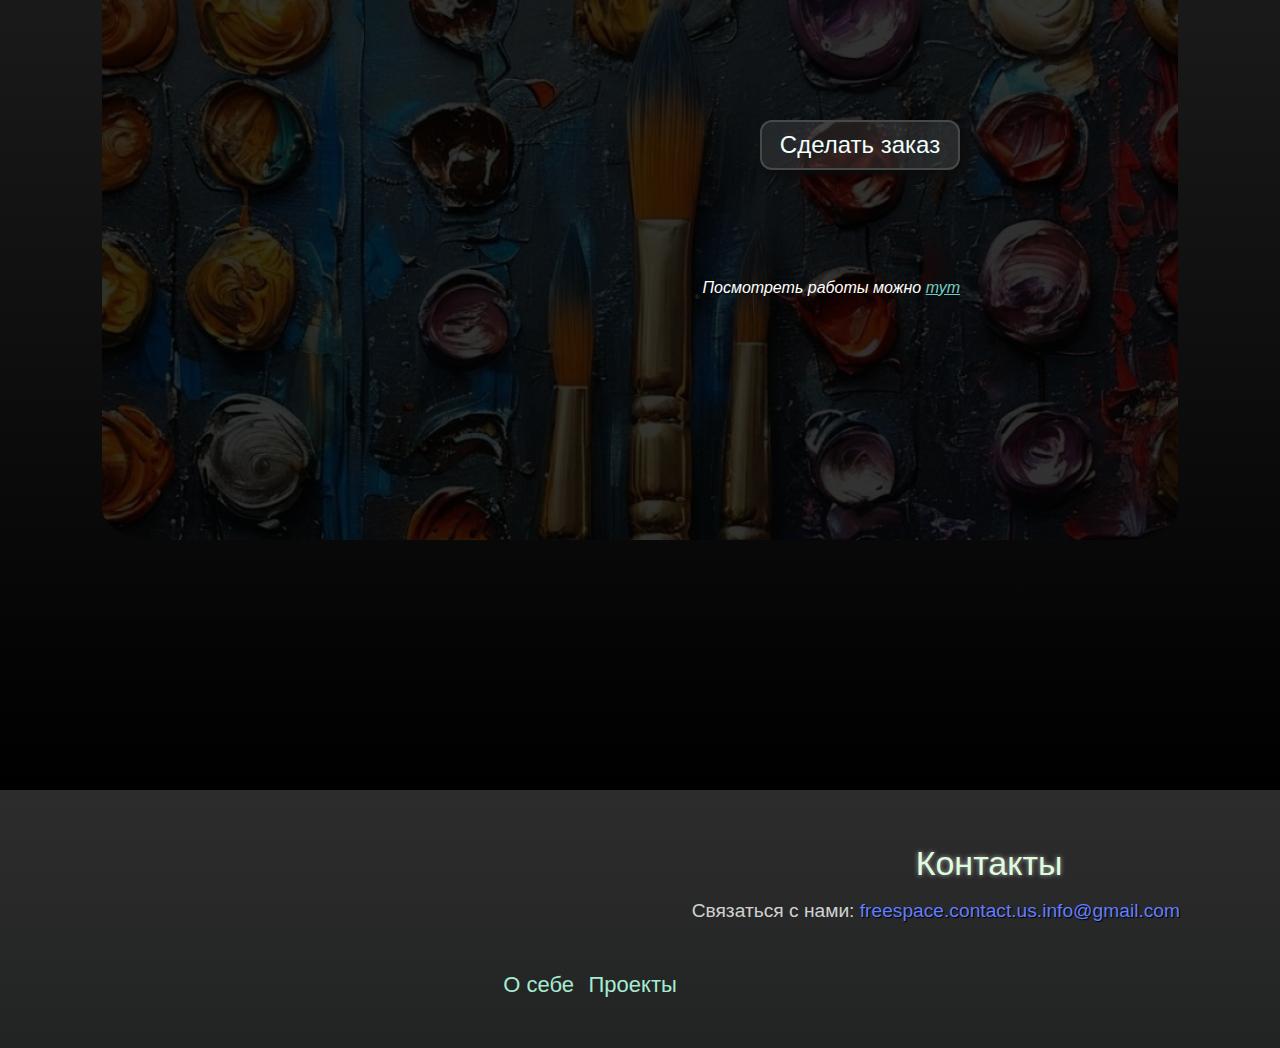
==== commit 64470573: "Update index.html" ====
--- a/www/templates/index.html
+++ b/www/templates/index.html
@@ -29,10 +29,7 @@
             <a id="contacts-link-h" href="#contacts">Контакты</a>
         </nav>
 
-        <div class="sig">
-            <button id="enter-button">Войти</button>
-            <button>Зарегестрироваться</button>
-        </div>
+
 
         <!--Меню-->
         <div class="menubar-heading1">
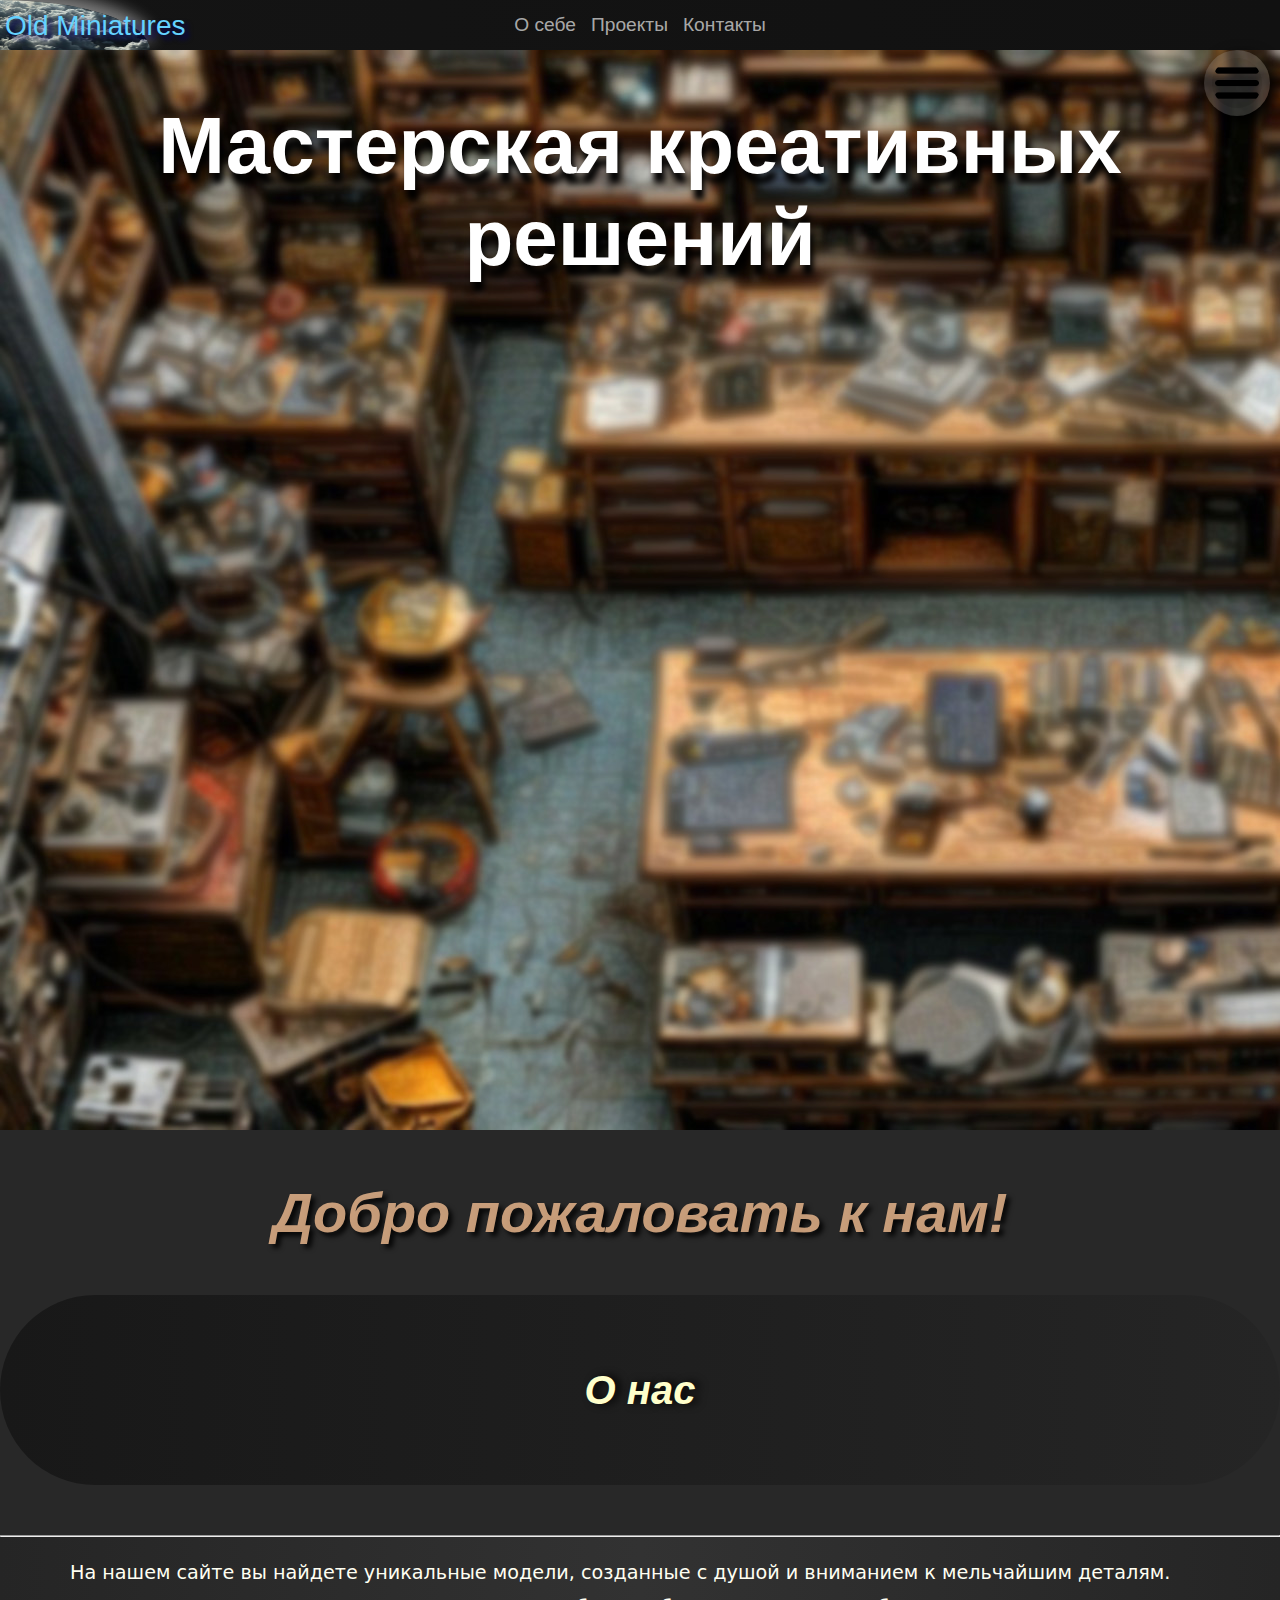
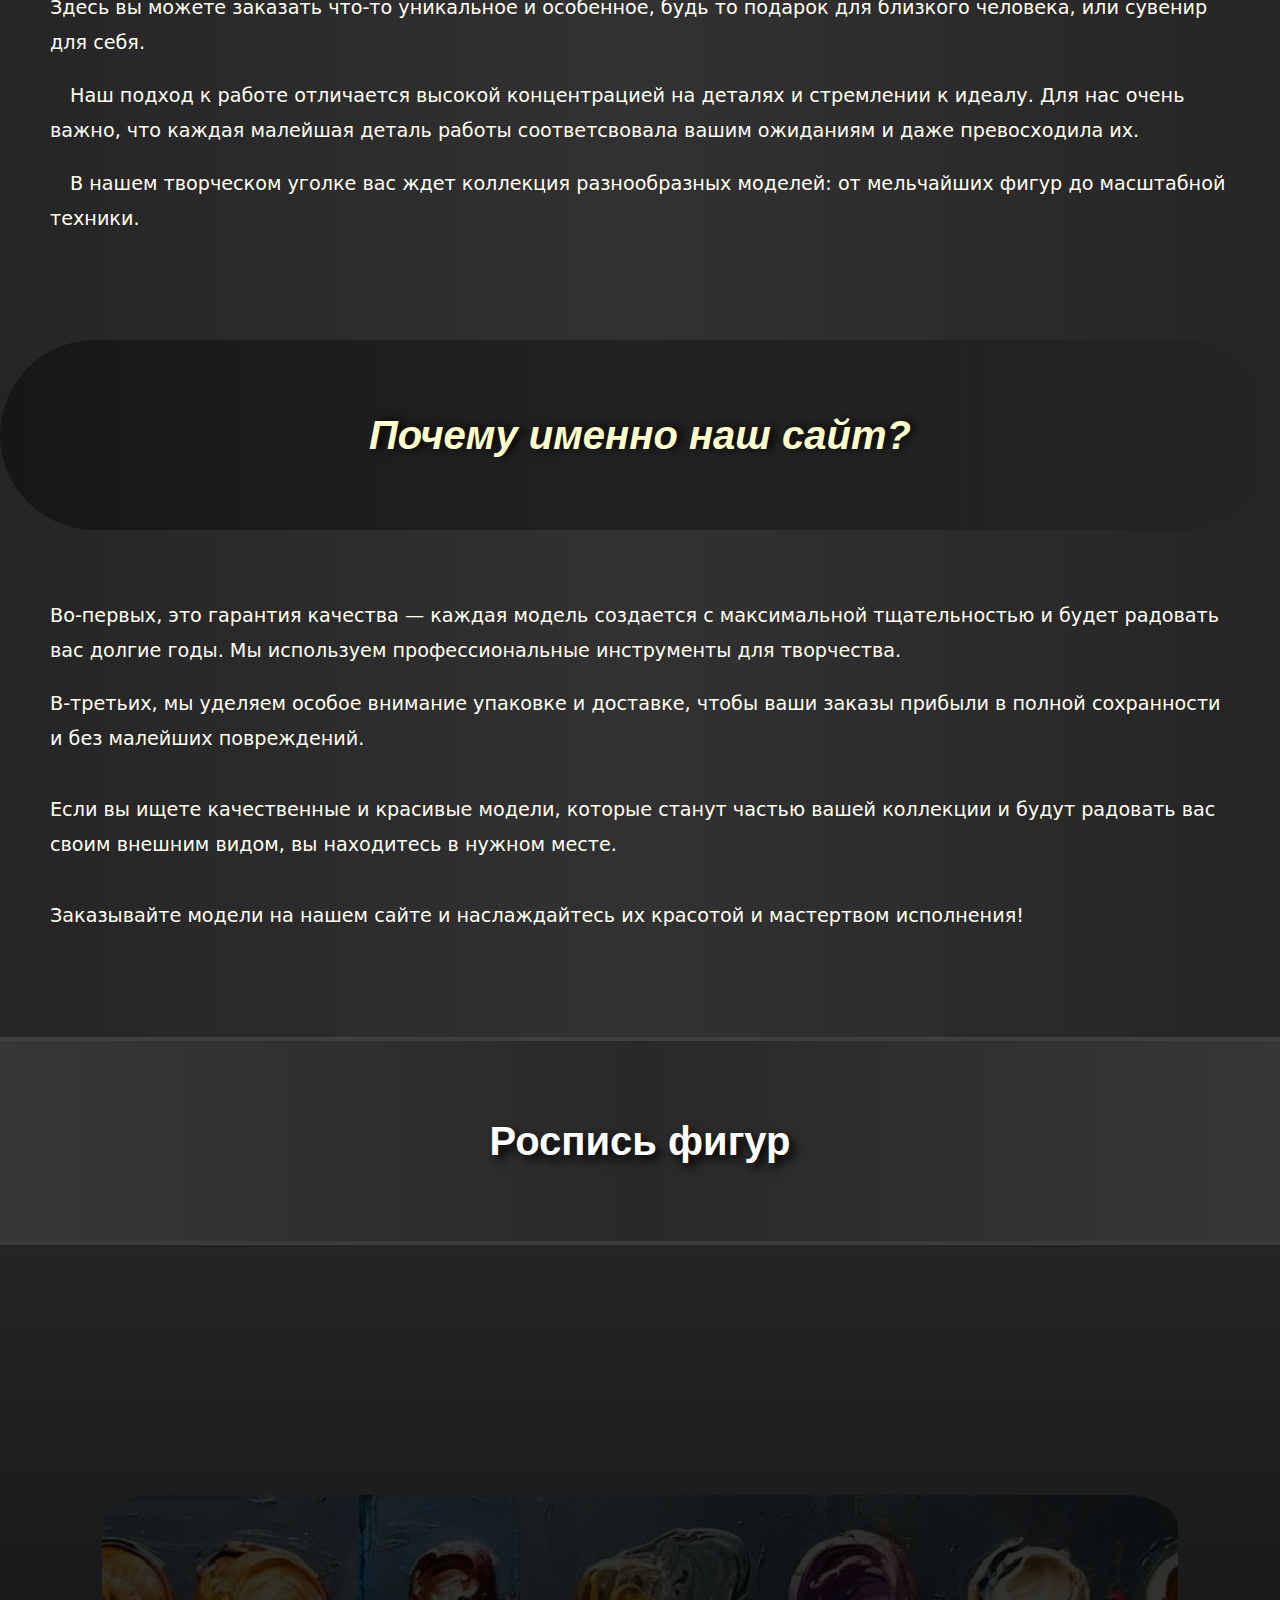
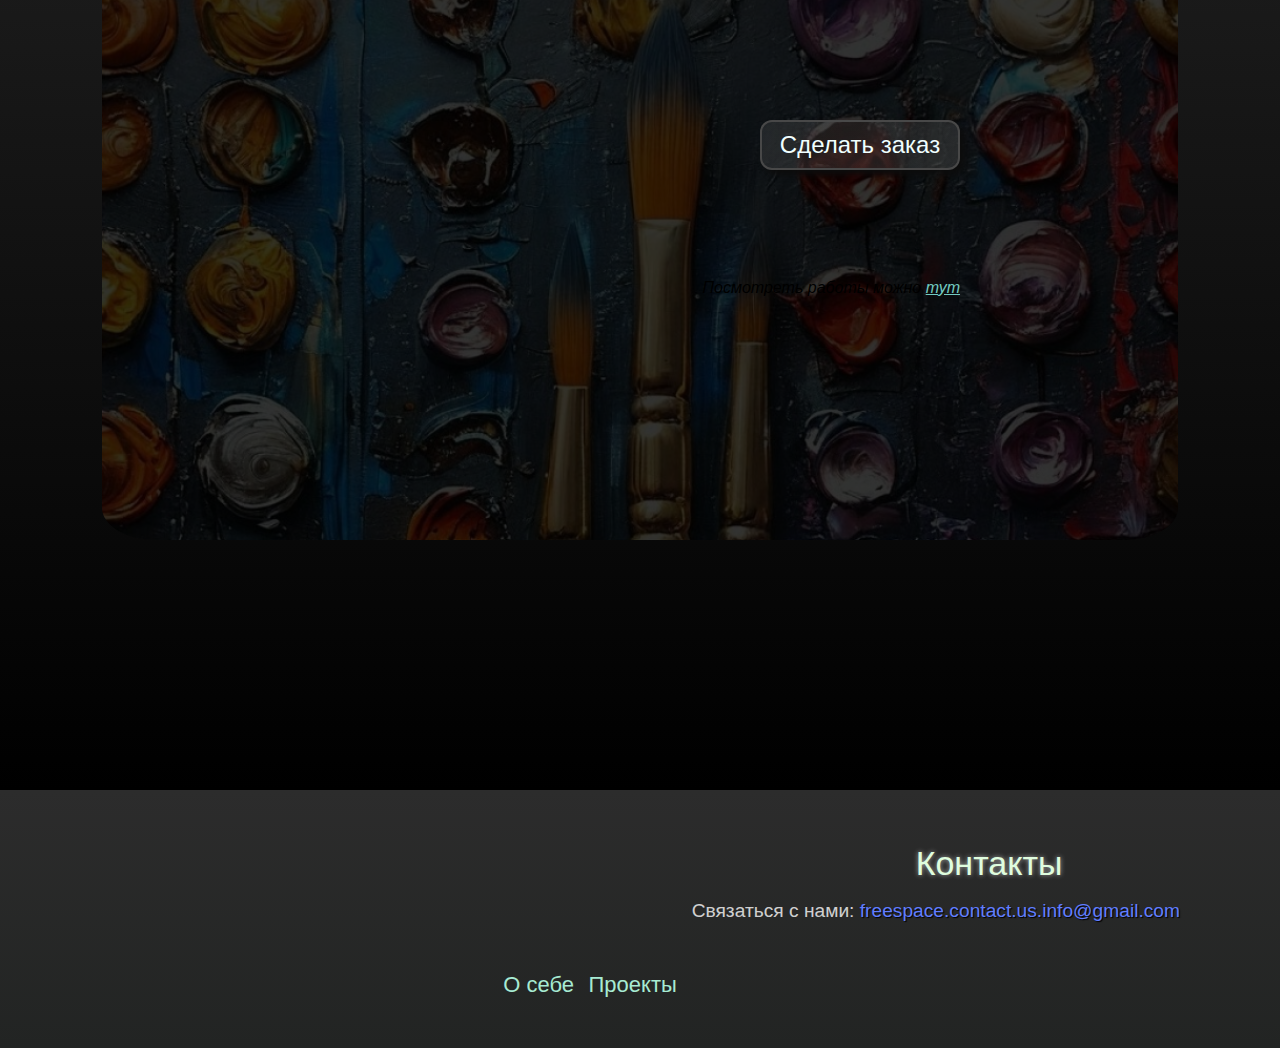
==== commit f9b73723: "Update index.html" ====
--- a/www/templates/index.html
+++ b/www/templates/index.html
@@ -24,8 +24,8 @@
 
         <!--Навигация по сайту-->
         <nav class="navbar-heading1">
-            <a id="about-link-h" href="/about.html">О себе</a>
-            <a id="projects-link-h" href="projects.html">Проекты</a>
+            <a id="about-link-h" href="../templates/about.html">О себе</a>
+            <a id="projects-link-h" href="../templates/projects.html">Проекты</a>
             <a id="contacts-link-h" href="#contacts">Контакты</a>
         </nav>
 
@@ -43,11 +43,11 @@
                     </li>
 
                     <li>
-                        <a id="about-link-m" href="about.html">О себе</a>
+                        <a id="about-link-m" href="../templates/about.html">О себе</a>
                     </li>
 
                     <li>
-                        <a id="projects-link-m" href="projects.html">Проекты</a>
+                        <a id="projects-link-m" href="../templates/projects.html">Проекты</a>
                     </li>
 
                     <li>
@@ -149,7 +149,7 @@
                     </div>
                 
                     <div class="text-dialog">
-                        <p>Вы можете ознакомиться с другими работами мастера <a href="projects.html">по ссылке</a></p>
+                        <p>Вы можете ознакомиться с другими работами мастера <a href="../templates/projects.html">по ссылке</a></p>
                     </div>
                 </dialog>
                 <script>
@@ -179,8 +179,8 @@
 
         <!--Навигация-->
         <nav id="f-navbar">
-            <a id="about-link-f" href="about.html">О себе</a>
-            <a id="projects-link-f" href="projects.html">Проекты</a>
+            <a id="about-link-f" href="../templates/about.html">О себе</a>
+            <a id="projects-link-f" href="../templates/projects.html">Проекты</a>
         </nav>
     </footer>
 </body>
--- a/www/static/css/index.css
+++ b/www/static/css/index.css
@@ -265,7 +265,6 @@
 
 main {
     font-family: Arial, Helvetica, sans-serif;
-    color: white;
     background-color: rgb(40, 40, 40);
 }
 
@@ -507,7 +506,7 @@
     scale: 0.8;
     bottom: 0;
     z-index: 1000;
-    width: 50%;
+    width: 100%;
     border: 3px rgba(0, 0, 0, 0.9) solid;
     text-align: center;
     border-radius: 35px;
@@ -528,9 +527,9 @@
 
 @media screen and (max-width:1440px) {
     #offer-dialog {
-        scale: 0.95;
+        scale: 1;
         bottom: 0;
-        width: 60%;
+        width: 100%;
     }
 }
 
@@ -539,7 +538,7 @@
         scale: 0.6;
         bottom: 0;
         top: 0;
-        width: 60%;
+        width: 100%;
     }
 }
 
@@ -547,7 +546,7 @@
     #offer-dialog {
         scale: 0.55;
         bottom: 0;
-        width: 70%;
+        width: 100%;
     }
 }
 
@@ -555,7 +554,7 @@
     #offer-dialog {
         scale: 0.5;
         top: 50px;
-        width: 110%;
+        width: 100%;
     }
 
     .swiper-wrapper {
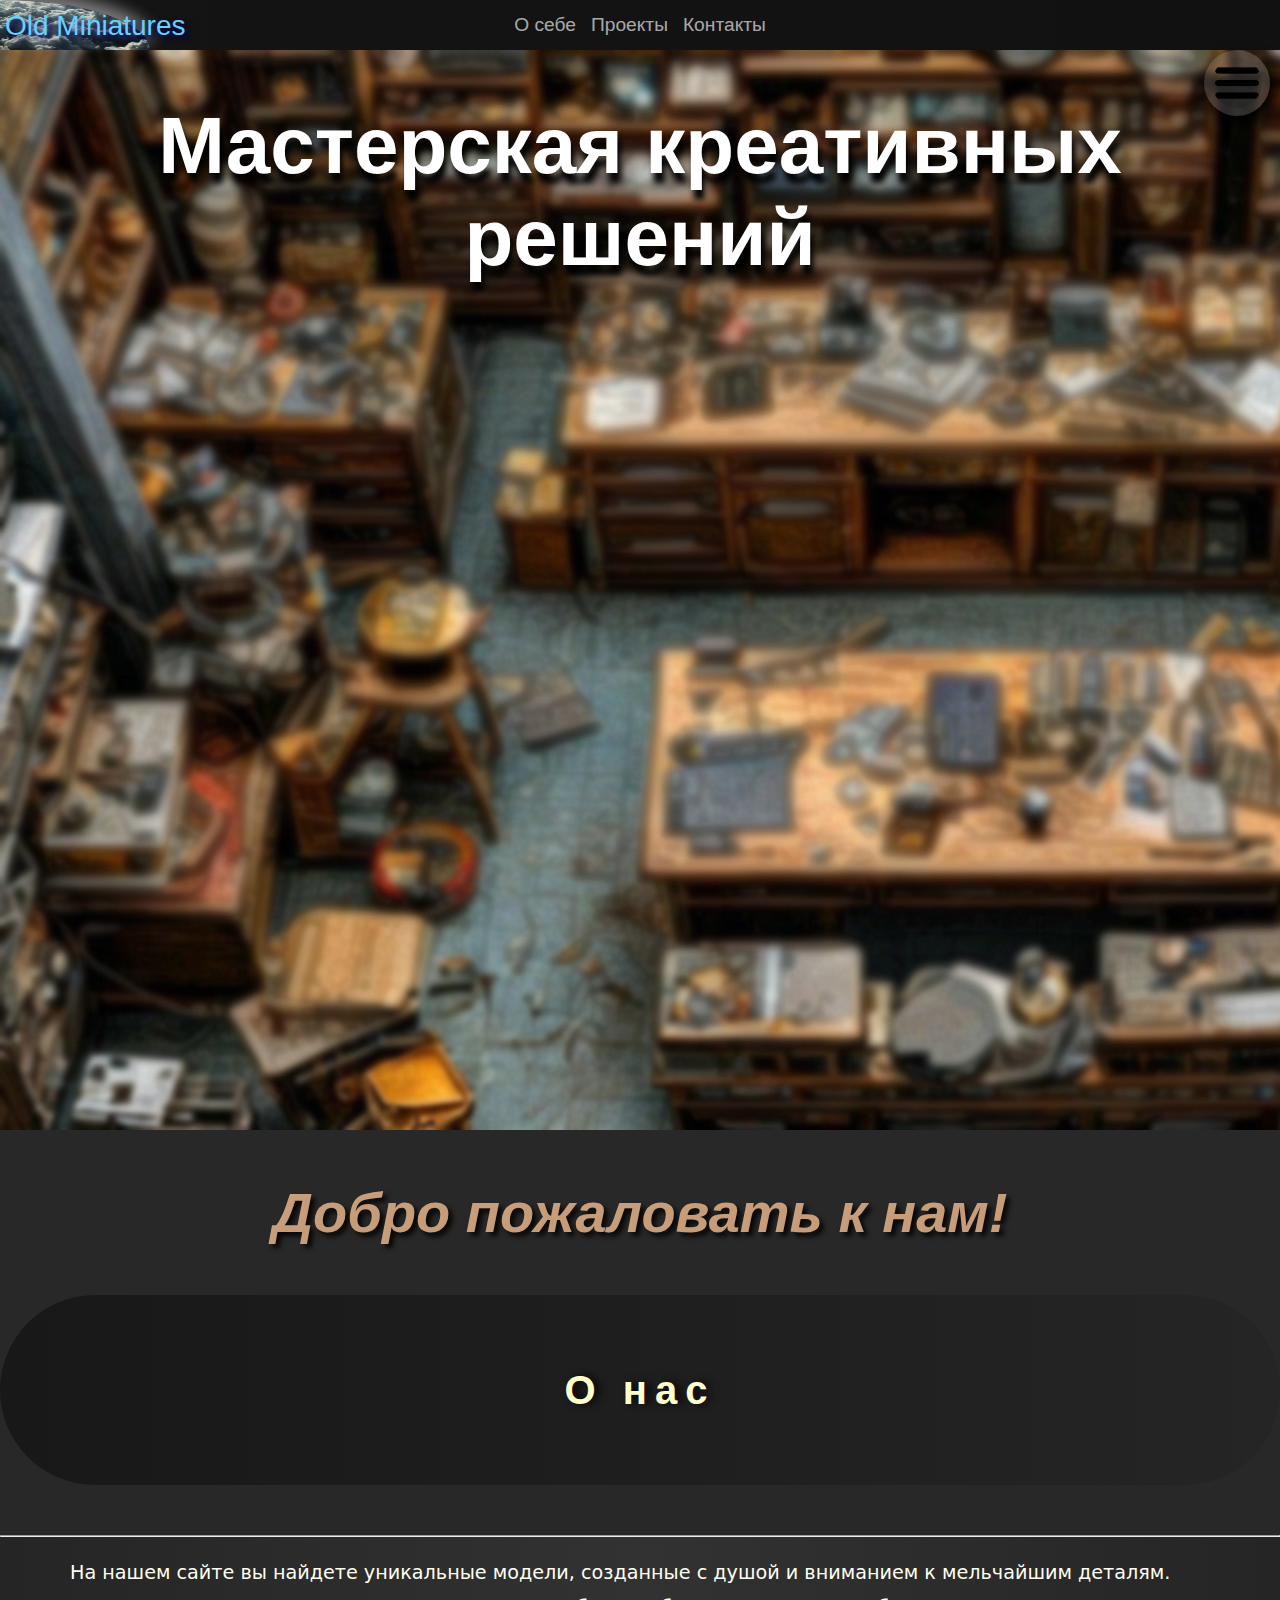
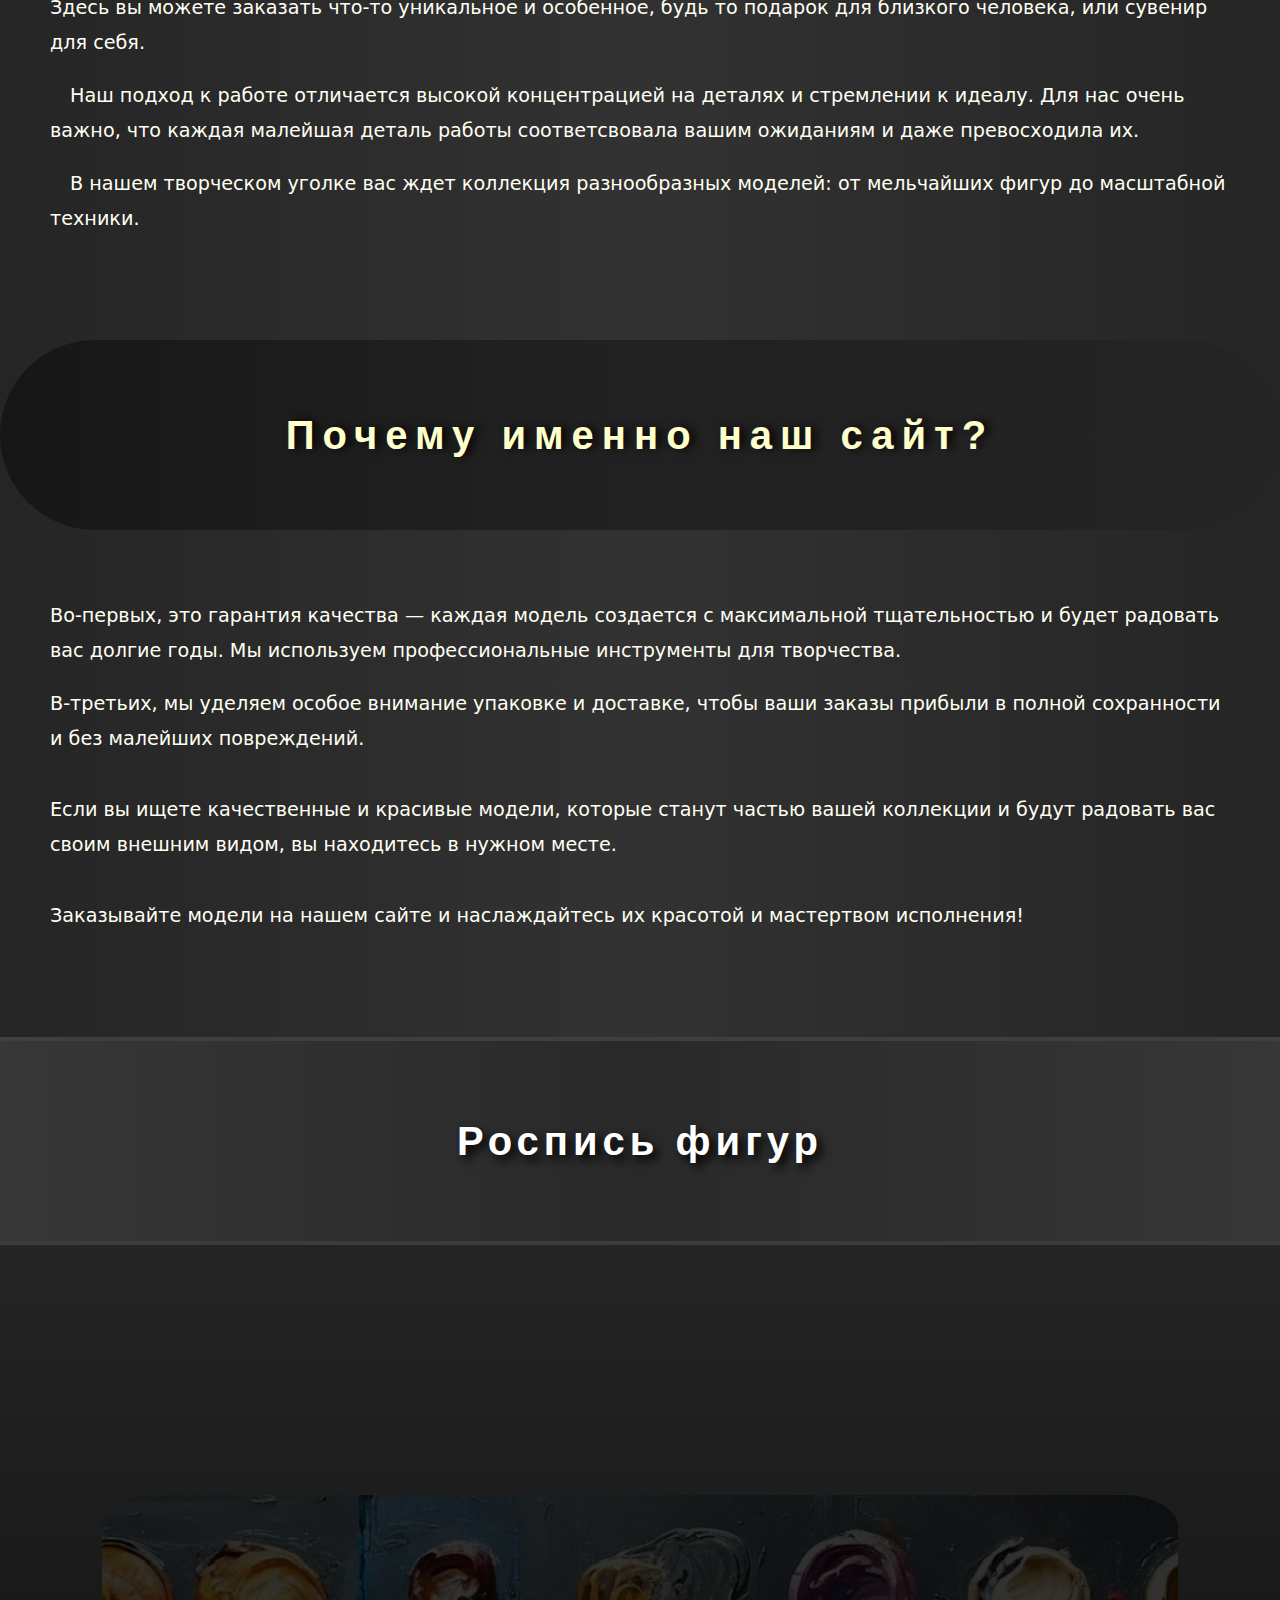
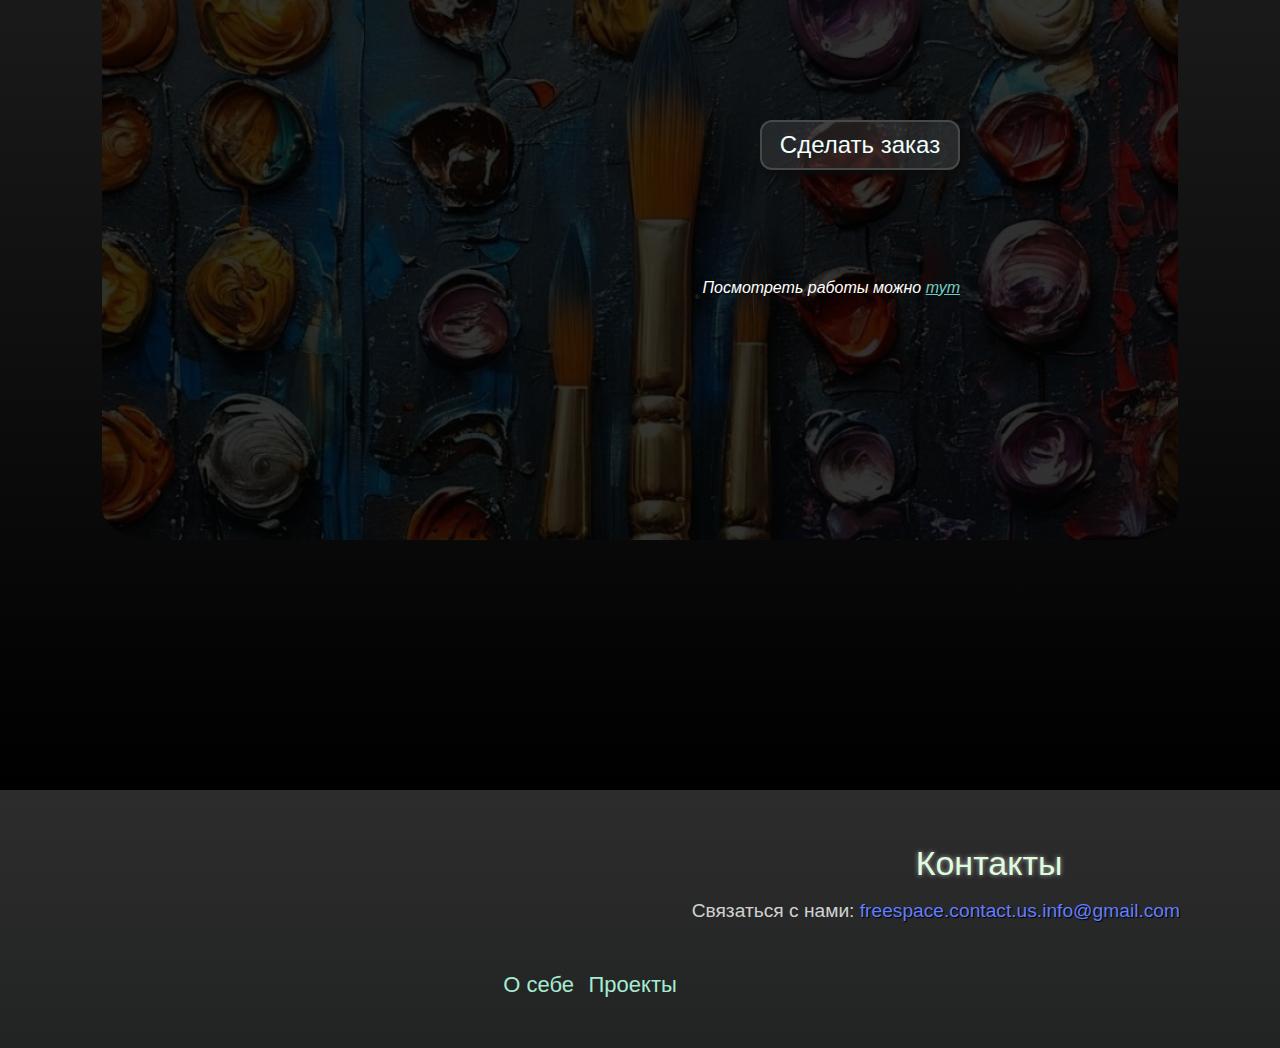
==== commit 62414e81: "" ====
--- a/www/templates/index.html
+++ b/www/templates/index.html
@@ -24,7 +24,7 @@
 
         <!--Навигация по сайту-->
         <nav class="navbar-heading1">
-            <a id="about-link-h" href="../templates/about.html">О себе</a>
+            <a id="about-link-h" href="https://freespaceport.github.io/freespace/www/templates/about.html">О себе</a>
             <a id="projects-link-h" href="../templates/projects.html">Проекты</a>
             <a id="contacts-link-h" href="#contacts">Контакты</a>
         </nav>
@@ -119,7 +119,7 @@
         <div id="offers">
             <div id="frame-offers">
                 <button onclick="redirect1()" id="offer-btn">Сделать заказ</button><br><br>
-                <span>Посмотреть работы можно <a id="a1" href="projects.html" title="Наши работы">тут</a></span>
+                <span style="color: white;">Посмотреть работы можно <a id="a1" href="projects.html" title="Наши работы">тут</a></span>
                 <dialog id="offer-dialog">
                     <div>
                         <button style="position: absolute; background: none; border: 2px solid black; right: 8px; top: 8px;" onclick="closeD()">Закрыть</button>
--- a/www/static/css/index.css
+++ b/www/static/css/index.css
@@ -283,7 +283,7 @@
     padding-bottom: 50px;
     text-align: center;
     font-family:sans-serif;
-    font-style: italic;
+    letter-spacing: 8px;
     font-size: 40px;
     color: #ffffcb;
     line-height: 90px;
@@ -486,7 +486,8 @@
     background: linear-gradient(to left, rgb(55, 55, 55), rgb(41, 41, 41),  rgb(55, 55, 55));
     line-height: 200px;
     text-align: center;
-    font-family: Verdana, Geneva, Tahoma, sans-serif;
+    font-family: sans-serif;
+    letter-spacing: 5px;
     color: rgb(255, 255, 255);
     text-shadow: 5px 5px 10px black;
     border-top: 4px solid rgb(63, 63, 63);
